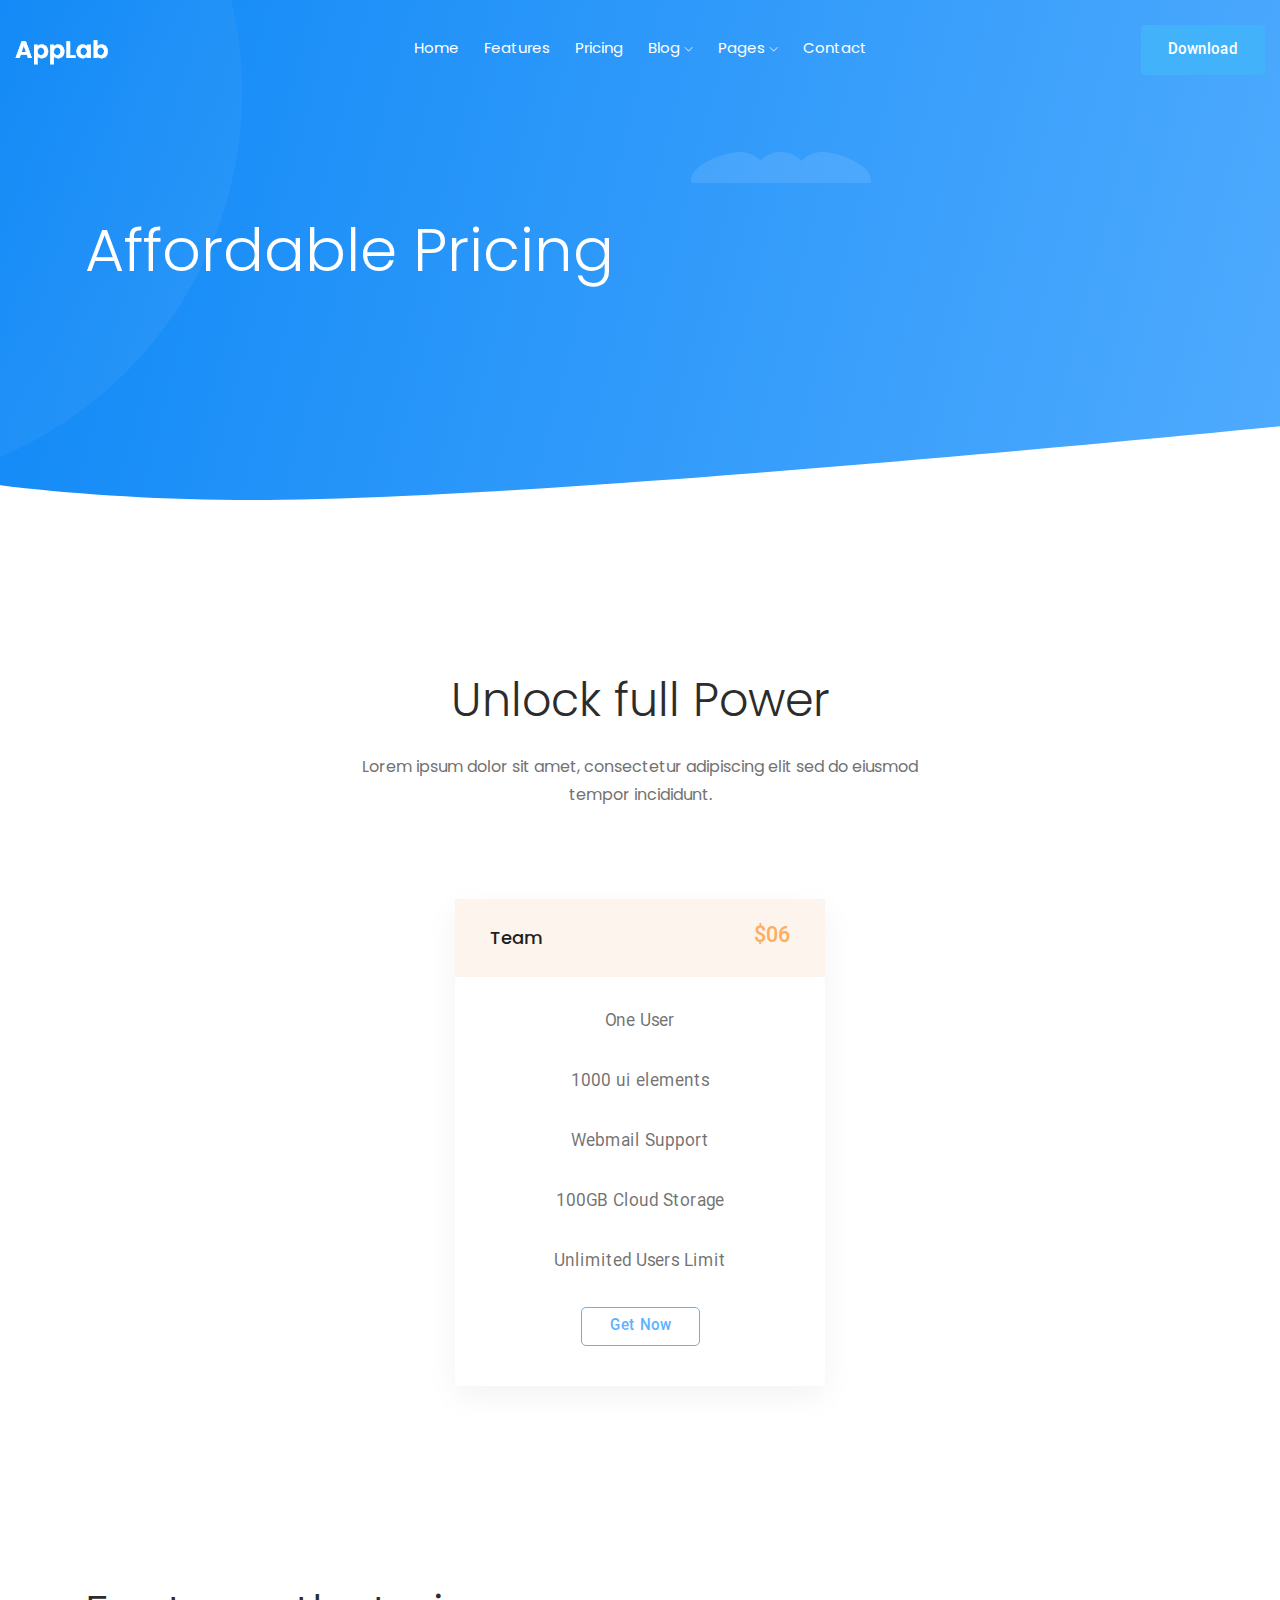
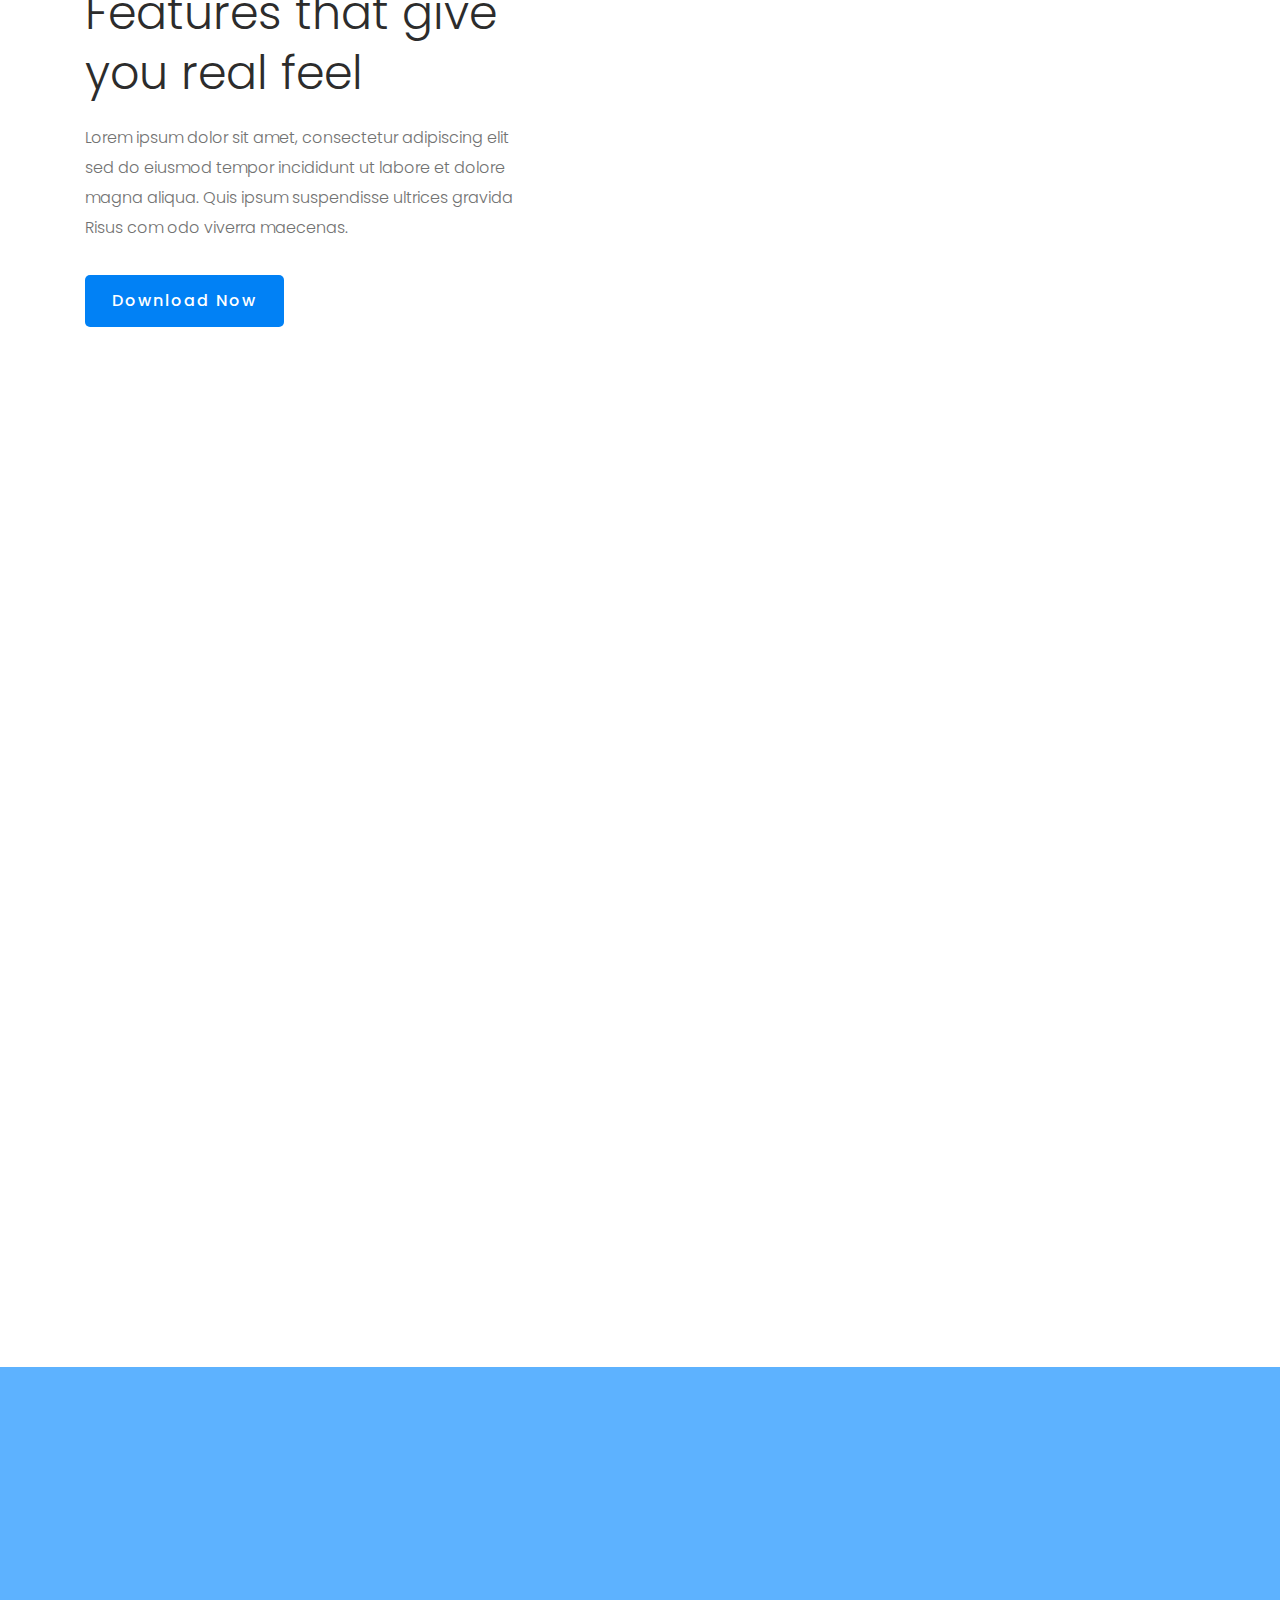
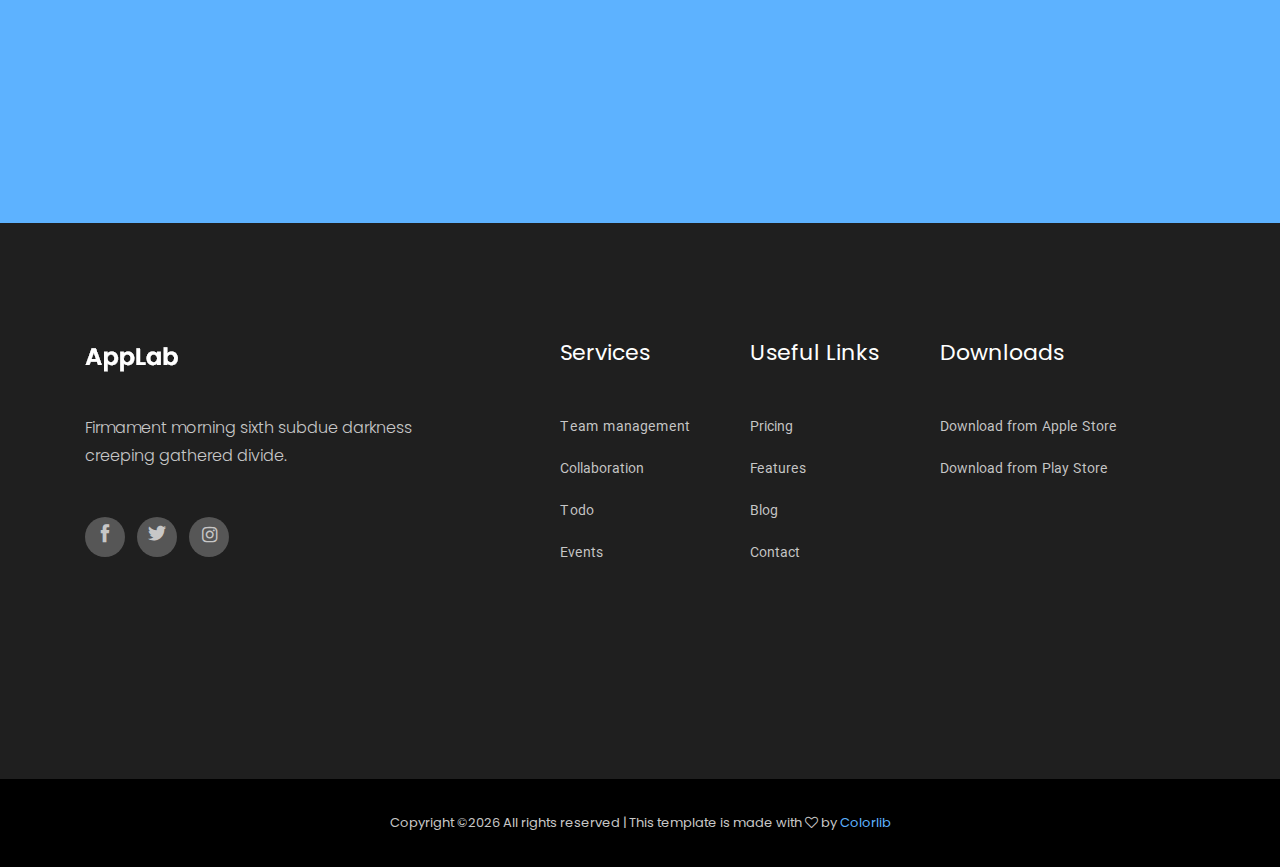
==== Pricing.html @ 7cdcc344 "add  the arwan box project" ====
<!doctype html>
<html class="no-js" lang="zxx">

<head>
    <meta charset="utf-8">
    <meta http-equiv="x-ua-compatible" content="ie=edge">
    <title>AppLab</title>
    <meta name="description" content="">
    <meta name="viewport" content="width=device-width, initial-scale=1">

    <!-- <link rel="manifest" href="site.webmanifest"> -->
    <!-- Place favicon.ico in the root directory -->

    <!-- CSS here -->
    <link rel="stylesheet" href="css/bootstrap.min.css">
    <link rel="stylesheet" href="css/owl.carousel.min.css">
    <link rel="stylesheet" href="css/magnific-popup.css">
    <link rel="stylesheet" href="css/font-awesome.min.css">
    <link rel="stylesheet" href="css/themify-icons.css">
    <link rel="stylesheet" href="css/nice-select.css">
    <link rel="stylesheet" href="css/flaticon.css">
    <link rel="stylesheet" href="css/gijgo.css">
    <link rel="stylesheet" href="css/animate.min.css">
    <link rel="stylesheet" href="css/slick.css">
    <link rel="stylesheet" href="css/slicknav.css">
    <link rel="stylesheet" href="css/style.css">
    <!-- <link rel="stylesheet" href="css/responsive.css"> -->
</head>

<body>
    <!--[if lte IE 9]>
            <p class="browserupgrade">You are using an <strong>outdated</strong> browser. Please <a href="https://browsehappy.com/">upgrade your browser</a> to improve your experience and security.</p>
        <![endif]-->

    <!-- header-start -->
    <header>
        <div class="header-area ">
            <div id="sticky-header" class="main-header-area">
                <div class="container-fluid">
                    <div class="row align-items-center">
                        <div class="col-xl-3 col-lg-2">
                            <div class="logo">
                                <a href="index.html">
                                    <img src="img/logo.png" alt="">
                                </a>
                            </div>
                        </div>
                        <div class="col-xl-6 col-lg-7">
                            <div class="main-menu  d-none d-lg-block">
                                <nav>
                                    <ul id="navigation">
                                        <li><a class="active" href="index.html">home</a></li>
                                        <li><a href="features.html">Features</a></li>
                                        <li><a href="Pricing.html">Pricing</a></li>
                                        <li><a href="#">blog <i class="ti-angle-down"></i></a>
                                            <ul class="submenu">
                                                <li><a href="blog.html">blog</a></li>
                                                <li><a href="single-blog.html">single-blog</a></li>
                                            </ul>
                                        </li>
                                        <li><a href="#">pages <i class="ti-angle-down"></i></a>
                                            <ul class="submenu">
                                                 <li><a href="elements.html">elements</a></li>
                                            </ul>
                                        </li>
                                        <li><a href="contact.html">Contact</a></li>
                                    </ul>
                                </nav>
                            </div>
                        </div>
                        <div class="col-xl-3 col-lg-3 d-none d-lg-block">
                            <div class="Appointment">
                                <div class="book_btn d-none d-lg-block">
                                    <a  href="#">Download</a>
                                </div>
                            </div>
                        </div>
                        <div class="col-12">
                            <div class="mobile_menu d-block d-lg-none"></div>
                        </div>
                    </div>

                </div>
            </div>
        </div>
    </header>
    <!-- header-end -->

    <!-- bradcam_area  -->
    <div class="bradcam_area bradcam_bg_1">
        <div class="container">
            <div class="row">
                <div class="col-xl-12">
                    <div class="bradcam_text">
                        <h3>Affordable Pricing</h3>
                    </div>
                </div>
            </div>
        </div>
    </div>
    <!-- /bradcam_area  -->

        <!-- prising_area  -->
        <div class="prising_area minus_padding">
            <div class="container">
                <div class="row">
                    <div class="col-xl-12">
                        <div class="section_title text-center wow fadeInUp" data-wow-duration=".5s" data-wow-delay=".5s">
                            <h3>Unlock full Power</h3>
                            <p>Lorem ipsum dolor sit amet, consectetur adipiscing
                                elit sed do eiusmod <br> tempor incididunt.</p>
                        </div>
                    </div>
                </div>
                <div class="row no-gutters align-items-center">
                    <div class="col-xl-4 col-md-4">
                        <div class="single_prising text-center wow fadeInUp" data-wow-duration=".7s" data-wow-delay=".8s">
                            <div class="prising_header d-flex justify-content-between">
                                <h3>Basic</h3>
                                <span>$06</span>
                            </div>
                            <ul>
                                <li>One User</li>
                                <li>1000 ui elements</li>
                                <li>Webmail Support</li>
                                <li>100GB Cloud Storage</li>
                            </ul>
                            <div class="prising_bottom">
                                <a href="#" class="get_now prising_btn">Get Now</a>
                            </div>
                        </div>
                    </div>
                    <div class="col-xl-4 col-md-4">
                        <div class="single_prising text-center wow fadeInUp" data-wow-duration=".6s" data-wow-delay=".6s">
                            <div class="prising_header d-flex justify-content-between pink_header">
                                <h3>Team</h3>
                                <span>$06</span>
                            </div>
                            <ul>
                                <li>One User</li>
                                <li>1000 ui elements</li>
                                <li>Webmail Support</li>
                                <li>100GB Cloud Storage</li>
                                <li>Unlimited Users Limit</li>
                            </ul>
                            <div class="prising_bottom">
                                <a href="#" class="get_now prising_btn">Get Now</a>
                            </div>
                        </div>
                    </div>
                    <div class="col-xl-4 col-md-4">
                        <div class="single_prising text-center wow fadeInUp" data-wow-duration=".7s" data-wow-delay=".8s">
                            <div class="prising_header d-flex justify-content-between green_header">
                                <h3>Business</h3>
                                <span>$06</span>
                            </div>
                            <ul>
                                <li>One User</li>
                                <li>1000 ui elements</li>
                                <li>Webmail Support</li>
                                <li>100GB Cloud Storage</li>
                            </ul>
                            <div class="prising_bottom">
                                <a href="#" class="get_now prising_btn">Get Now</a>
                            </div>
                        </div>
                    </div>
                </div>
            </div>
        </div>
        <!--/ prising_area  -->

    <!-- about  -->
    <div class="features_area ">
        <div class="container">
            <div class="features_main_wrap">
                    <div class="row  align-items-center">
                            <div class="col-xl-5 col-lg-5 col-md-6">
                                <div class="features_info2">
                                    <h3>Features that give
                                        you real feel</h3>
                                    <p>Lorem ipsum dolor sit amet, consectetur adipiscing elit sed do eiusmod tempor incididunt
                                        ut labore et dolore magna aliqua. Quis ipsum suspendisse ultrices gravida Risus com odo
                                        viverra maecenas.</p>
                                    <div class="about_btn">
                                        <a class="boxed-btn4" href="#">Download Now</a>
                                    </div>
                                </div>
                            </div>
                            <div class="col-xl-5 col-lg-5 offset-xl-1 offset-lg-1 col-md-6 ">
                                <div class="about_draw wow fadeInUp" data-wow-duration=".7s" data-wow-delay=".5s">
                                    <img src="img/ilstrator_img/draw.png" alt="">
                                </div>
                            </div>
                    </div>
            </div>
            <div class="features_main_wrap">
                    <div class="row  align-items-center">
                            <div class="col-xl-5 col-lg-5 offset-xl-1 offset-lg-1 col-md-6">
                                <div class="about_image wow fadeInLeft" data-wow-duration=".4s" data-wow-delay=".3s">
                                    <img src="img/ilstrator_img/phone.png" alt="">
                                </div>
                            </div>
                            <div class="col-xl-6 col-lg-6 col-md-6">
                                <div class="features_info">
                                    <h3 class="wow fadeInUp" data-wow-duration=".5s" data-wow-delay=".3s" >Easy setup and <br>
                                            management</h3>
                                    <p class="wow fadeInUp" data-wow-duration=".6s" data-wow-delay=".4s"  >Lorem ipsum dolor sit amet, consectetur adipiscing elit sed do eiusmod tempor incididunt.</p>
                                    <ul>
                                        <li class="wow fadeInUp" data-wow-duration=".7s" data-wow-delay=".5s" > Apartments frequently or motionless. </li>
                                        <li class="wow fadeInUp" data-wow-duration=".8s" data-wow-delay=".6s" > Duis aute irure dolor in reprehenderit in voluptate. </li>
                                        <li class="wow fadeInUp" data-wow-duration=".9s" data-wow-delay=".7s" > Voluptatem quia voluptas sit aspernatur.</li>
                                    </ul>
            
                                    <div class="about_btn wow fadeInUp" data-wow-duration=".10s" data-wow-delay=".8s" >
                                        <a class="boxed-btn4" href="#">Download Now</a>
                                    </div>
                                </div>
                            </div>
                        </div>
            </div>
        </div>
    </div>
    <!--/ about  -->

    <!-- productivity_area  -->
    <div class="productivity_area">
        <div class="container">
            <div class="row align-items-center">
                <div class="col-xl-7 col-md-12 col-lg-6">
                    <h3 class="wow fadeInDown" data-wow-duration="1s" data-wow-delay=".1s">Get start from now <br>
                            and increase productivity</h3>
                </div>
                <div class="col-xl-5 col-md-12 col-lg-6">
                    <div class="app_download wow fadeInDown" data-wow-duration="1s" data-wow-delay=".1s">
                        <a href="#" >
                                <img src="img/ilstrator/app.svg" alt="">
                        </a>
                        <a href="#">
                                <img src="img/ilstrator/play.svg" alt="">
                        </a>
                        
                    </div>
                </div>
            </div>
        </div>
    </div>
    <!--/ productivity_area  -->

    <!-- footer start -->
    <footer class="footer">
        <div class="footer_top">
            <div class="container">
                <div class="row">
                    <div class="col-xl-4 col-md-6 col-lg-4">
                        <div class="footer_widget">
                            <div class="footer_logo">
                                <a href="#">
                                    <img src="img/logo.png" alt="">
                                </a>
                            </div>
                            <p>
                                Firmament morning sixth subdue darkness
                                creeping gathered divide.
                            </p>
                            <div class="socail_links">
                                <ul>
                                    <li>
                                        <a href="#">
                                            <i class="ti-facebook"></i>
                                        </a>
                                    </li>
                                    <li>
                                        <a href="#">
                                            <i class="ti-twitter-alt"></i>
                                        </a>
                                    </li>
                                    <li>
                                        <a href="#">
                                            <i class="fa fa-instagram"></i>
                                        </a>
                                    </li>
                                </ul>
                            </div>

                        </div>
                    </div>
                    <div class="col-xl-2 offset-xl-1 col-md-6 col-lg-3">
                        <div class="footer_widget">
                            <h3 class="footer_title">
                                    Services
                            </h3>
                            <ul>
                                <li><a href="#">Team management</a></li>
                                <li><a href="#">Collaboration</a></li>
                                <li><a href="#">Todo</a></li>
                                <li><a href="#">Events</a></li>
                            </ul>

                        </div>
                    </div>
                    <div class="col-xl-2 col-md-6 col-lg-2">
                        <div class="footer_widget">
                            <h3 class="footer_title">
                                    Useful Links
                            </h3>
                            <ul>
                                <li><a href="#">Pricing</a></li>
                                <li><a href="#">Features</a></li>
                                <li><a href="#">Blog</a></li>
                                <li><a href="#">Contact</a></li>
                            </ul>
                        </div>
                    </div>
                    <div class="col-xl-3 col-md-6 col-lg-3">
                        <div class="footer_widget">
                            <h3 class="footer_title">
                                    Downloads
                            </h3>
                            <ul>
                                <li>
                                    <a href="#">
                                        Download from Apple Store

                                    </a>
                                </li>
                                <li><a href="#">
                                        Download from Play Store
                                    </a>
                                </li>
                                </ul>
                        </div>
                    </div>
                </div>
            </div>
        </div>
        <div class="copy-right_text">
            <div class="container">
                <div class="footer_border"></div>
                <div class="row">
                    <div class="col-xl-12">
                        <p class="copy_right text-center">
                            <!-- Link back to Colorlib can't be removed. Template is licensed under CC BY 3.0. -->
Copyright &copy;<script>document.write(new Date().getFullYear());</script> All rights reserved | This template is made with <i class="fa fa-heart-o" aria-hidden="true"></i> by <a href="https://colorlib.com" target="_blank">Colorlib</a>
<!-- Link back to Colorlib can't be removed. Template is licensed under CC BY 3.0. -->
                        </p>
                    </div>
                </div>
            </div>
        </div>
    </footer>
    <!--/ footer end  -->

    <!-- JS here -->
    <script src="js/vendor/modernizr-3.5.0.min.js"></script>
    <script src="js/vendor/jquery-1.12.4.min.js"></script>
    <script src="js/popper.min.js"></script>
    <script src="js/bootstrap.min.js"></script>
    <script src="js/owl.carousel.min.js"></script>
    <script src="js/isotope.pkgd.min.js"></script>
    <script src="js/ajax-form.js"></script>
    <script src="js/waypoints.min.js"></script>
    <script src="js/jquery.counterup.min.js"></script>
    <script src="js/imagesloaded.pkgd.min.js"></script>
    <script src="js/scrollIt.js"></script>
    <script src="js/jquery.scrollUp.min.js"></script>
    <script src="js/wow.min.js"></script>
    <script src="js/nice-select.min.js"></script>
    <script src="js/jquery.slicknav.min.js"></script>
    <script src="js/jquery.magnific-popup.min.js"></script>
    <script src="js/plugins.js"></script>
    <script src="js/gijgo.min.js"></script>

    <!--contact js-->
    <script src="js/contact.js"></script>
    <script src="js/jquery.ajaxchimp.min.js"></script>
    <script src="js/jquery.form.js"></script>
    <script src="js/jquery.validate.min.js"></script>
    <script src="js/mail-script.js"></script>

    <script src="js/main.js"></script>
</body>

</html>
---- css/themify-icons.css ----
@font-face {
	font-family: 'themify';
	src:url('../fonts/themify.eot?-fvbane');
	src:url('../fonts/themify.eot?#iefix-fvbane') format('embedded-opentype'),
		url('../fonts/themify.woff?-fvbane') format('woff'),
		url('../fonts/themify.ttf?-fvbane') format('truetype'),
		url('../fonts/themify.svg?-fvbane#themify') format('svg');
	font-weight: normal;
	font-style: normal;
}

[class^="ti-"], [class*=" ti-"] {
	font-family: 'themify';
	/* speak: none; */
	font-style: normal;
	font-weight: normal;
	font-variant: normal;
	text-transform: none;
	line-height: 1;

	/* Better Font Rendering =========== */
	-webkit-font-smoothing: antialiased;
	-moz-osx-font-smoothing: grayscale;
}

.ti-wand:before {
	content: "\e600";
}
.ti-volume:before {
	content: "\e601";
}
.ti-user:before {
	content: "\e602";
}
.ti-unlock:before {
	content: "\e603";
}
.ti-unlink:before {
	content: "\e604";
}
.ti-trash:before {
	content: "\e605";
}
.ti-thought:before {
	content: "\e606";
}
.ti-target:before {
	content: "\e607";
}
.ti-tag:before {
	content: "\e608";
}
.ti-tablet:before {
	content: "\e609";
}
.ti-star:before {
	content: "\e60a";
}
.ti-spray:before {
	content: "\e60b";
}
.ti-signal:before {
	content: "\e60c";
}
.ti-shopping-cart:before {
	content: "\e60d";
}
.ti-shopping-cart-full:before {
	content: "\e60e";
}
.ti-settings:before {
	content: "\e60f";
}
.ti-search:before {
	content: "\e610";
}
.ti-zoom-in:before {
	content: "\e611";
}
.ti-zoom-out:before {
	content: "\e612";
}
.ti-cut:before {
	content: "\e613";
}
.ti-ruler:before {
	content: "\e614";
}
.ti-ruler-pencil:before {
	content: "\e615";
}
.ti-ruler-alt:before {
	content: "\e616";
}
.ti-bookmark:before {
	content: "\e617";
}
.ti-bookmark-alt:before {
	content: "\e618";
}
.ti-reload:before {
	content: "\e619";
}
.ti-plus:before {
	content: "\e61a";
}
.ti-pin:before {
	content: "\e61b";
}
.ti-pencil:before {
	content: "\e61c";
}
.ti-pencil-alt:before {
	content: "\e61d";
}
.ti-paint-roller:before {
	content: "\e61e";
}
.ti-paint-bucket:before {
	content: "\e61f";
}
.ti-na:before {
	content: "\e620";
}
.ti-mobile:before {
	content: "\e621";
}
.ti-minus:before {
	content: "\e622";
}
.ti-medall:before {
	content: "\e623";
}
.ti-medall-alt:before {
	content: "\e624";
}
.ti-marker:before {
	content: "\e625";
}
.ti-marker-alt:before {
	content: "\e626";
}
.ti-arrow-up:before {
	content: "\e627";
}
.ti-arrow-right:before {
	content: "\e628";
}
.ti-arrow-left:before {
	content: "\e629";
}
.ti-arrow-down:before {
	content: "\e62a";
}
.ti-lock:before {
	content: "\e62b";
}
.ti-location-arrow:before {
	content: "\e62c";
}
.ti-link:before {
	content: "\e62d";
}
.ti-layout:before {
	content: "\e62e";
}
.ti-layers:before {
	content: "\e62f";
}
.ti-layers-alt:before {
	content: "\e630";
}
.ti-key:before {
	content: "\e631";
}
.ti-import:before {
	content: "\e632";
}
.ti-image:before {
	content: "\e633";
}
.ti-heart:before {
	content: "\e634";
}
.ti-heart-broken:before {
	content: "\e635";
}
.ti-hand-stop:before {
	content: "\e636";
}
.ti-hand-open:before {
	content: "\e637";
}
.ti-hand-drag:before {
	content: "\e638";
}
.ti-folder:before {
	content: "\e639";
}
.ti-flag:before {
	content: "\e63a";
}
.ti-flag-alt:before {
	content: "\e63b";
}
.ti-flag-alt-2:before {
	content: "\e63c";
}
.ti-eye:before {
	content: "\e63d";
}
.ti-export:before {
	content: "\e63e";
}
.ti-exchange-vertical:before {
	content: "\e63f";
}
.ti-desktop:before {
	content: "\e640";
}
.ti-cup:before {
	content: "\e641";
}
.ti-crown:before {
	content: "\e642";
}
.ti-comments:before {
	content: "\e643";
}
.ti-comment:before {
	content: "\e644";
}
.ti-comment-alt:before {
	content: "\e645";
}
.ti-close:before {
	content: "\e646";
}
.ti-clip:before {
	content: "\e647";
}
.ti-angle-up:before {
	content: "\e648";
}
.ti-angle-right:before {
	content: "\e649";
}
.ti-angle-left:before {
	content: "\e64a";
}
.ti-angle-down:before {
	content: "\e64b";
}
.ti-check:before {
	content: "\e64c";
}
.ti-check-box:before {
	content: "\e64d";
}
.ti-camera:before {
	content: "\e64e";
}
.ti-announcement:before {
	content: "\e64f";
}
.ti-brush:before {
	content: "\e650";
}
.ti-briefcase:before {
	content: "\e651";
}
.ti-bolt:before {
	content: "\e652";
}
.ti-bolt-alt:before {
	content: "\e653";
}
.ti-blackboard:before {
	content: "\e654";
}
.ti-bag:before {
	content: "\e655";
}
.ti-move:before {
	content: "\e656";
}
.ti-arrows-vertical:before {
	content: "\e657";
}
.ti-arrows-horizontal:before {
	content: "\e658";
}
.ti-fullscreen:before {
	content: "\e659";
}
.ti-arrow-top-right:before {
	content: "\e65a";
}
.ti-arrow-top-left:before {
	content: "\e65b";
}
.ti-arrow-circle-up:before {
	content: "\e65c";
}
.ti-arrow-circle-right:before {
	content: "\e65d";
}
.ti-arrow-circle-left:before {
	content: "\e65e";
}
.ti-arrow-circle-down:before {
	content: "\e65f";
}
.ti-angle-double-up:before {
	content: "\e660";
}
.ti-angle-double-right:before {
	content: "\e661";
}
.ti-angle-double-left:before {
	content: "\e662";
}
.ti-angle-double-down:before {
	content: "\e663";
}
.ti-zip:before {
	content: "\e664";
}
.ti-world:before {
	content: "\e665";
}
.ti-wheelchair:before {
	content: "\e666";
}
.ti-view-list:before {
	content: "\e667";
}
.ti-view-list-alt:before {
	content: "\e668";
}
.ti-view-grid:before {
	content: "\e669";
}
.ti-uppercase:before {
	content: "\e66a";
}
.ti-upload:before {
	content: "\e66b";
}
.ti-underline:before {
	content: "\e66c";
}
.ti-truck:before {
	content: "\e66d";
}
.ti-timer:before {
	content: "\e66e";
}
.ti-ticket:before {
	content: "\e66f";
}
.ti-thumb-up:before {
	content: "\e670";
}
.ti-thumb-down:before {
	content: "\e671";
}
.ti-text:before {
	content: "\e672";
}
.ti-stats-up:before {
	content: "\e673";
}
.ti-stats-down:before {
	content: "\e674";
}
.ti-split-v:before {
	content: "\e675";
}
.ti-split-h:before {
	content: "\e676";
}
.ti-smallcap:before {
	content: "\e677";
}
.ti-shine:before {
	content: "\e678";
}
.ti-shift-right:before {
	content: "\e679";
}
.ti-shift-left:before {
	content: "\e67a";
}
.ti-shield:before {
	content: "\e67b";
}
.ti-notepad:before {
	content: "\e67c";
}
.ti-server:before {
	content: "\e67d";
}
.ti-quote-right:before {
	content: "\e67e";
}
.ti-quote-left:before {
	content: "\e67f";
}
.ti-pulse:before {
	content: "\e680";
}
.ti-printer:before {
	content: "\e681";
}
.ti-power-off:before {
	content: "\e682";
}
.ti-plug:before {
	content: "\e683";
}
.ti-pie-chart:before {
	content: "\e684";
}
.ti-paragraph:before {
	content: "\e685";
}
.ti-panel:before {
	content: "\e686";
}
.ti-package:before {
	content: "\e687";
}
.ti-music:before {
	content: "\e688";
}
.ti-music-alt:before {
	content: "\e689";
}
.ti-mouse:before {
	content: "\e68a";
}
.ti-mouse-alt:before {
	content: "\e68b";
}
.ti-money:before {
	content: "\e68c";
}
.ti-microphone:before {
	content: "\e68d";
}
.ti-menu:before {
	content: "\e68e";
}
.ti-menu-alt:before {
	content: "\e68f";
}
.ti-map:before {
	content: "\e690";
}
.ti-map-alt:before {
	content: "\e691";
}
.ti-loop:before {
	content: "\e692";
}
.ti-location-pin:before {
	content: "\e693";
}
.ti-list:before {
	content: "\e694";
}
.ti-light-bulb:before {
	content: "\e695";
}
.ti-Italic:before {
	content: "\e696";
}
.ti-info:before {
	content: "\e697";
}
.ti-infinite:before {
	content: "\e698";
}
.ti-id-badge:before {
	content: "\e699";
}
.ti-hummer:before {
	content: "\e69a";
}
.ti-home:before {
	content: "\e69b";
}
.ti-help:before {
	content: "\e69c";
}
.ti-headphone:before {
	content: "\e69d";
}
.ti-harddrives:before {
	content: "\e69e";
}
.ti-harddrive:before {
	content: "\e69f";
}
.ti-gift:before {
	content: "\e6a0";
}
.ti-game:before {
	content: "\e6a1";
}
.ti-filter:before {
	content: "\e6a2";
}
.ti-files:before {
	content: "\e6a3";
}
.ti-file:before {
	content: "\e6a4";
}
.ti-eraser:before {
	content: "\e6a5";
}
.ti-envelope:before {
	content: "\e6a6";
}
.ti-download:before {
	content: "\e6a7";
}
.ti-direction:before {
	content: "\e6a8";
}
.ti-direction-alt:before {
	content: "\e6a9";
}
.ti-dashboard:before {
	content: "\e6aa";
}
.ti-control-stop:before {
	content: "\e6ab";
}
.ti-control-shuffle:before {
	content: "\e6ac";
}
.ti-control-play:before {
	content: "\e6ad";
}
.ti-control-pause:before {
	content: "\e6ae";
}
.ti-control-forward:before {
	content: "\e6af";
}
.ti-control-backward:before {
	content: "\e6b0";
}
.ti-cloud:before {
	content: "\e6b1";
}
.ti-cloud-up:before {
	content: "\e6b2";
}
.ti-cloud-down:before {
	content: "\e6b3";
}
.ti-clipboard:before {
	content: "\e6b4";
}
.ti-car:before {
	content: "\e6b5";
}
.ti-calendar:before {
	content: "\e6b6";
}
.ti-book:before {
	content: "\e6b7";
}
.ti-bell:before {
	content: "\e6b8";
}
.ti-basketball:before {
	content: "\e6b9";
}
.ti-bar-chart:before {
	content: "\e6ba";
}
.ti-bar-chart-alt:before {
	content: "\e6bb";
}
.ti-back-right:before {
	content: "\e6bc";
}
.ti-back-left:before {
	content: "\e6bd";
}
.ti-arrows-corner:before {
	content: "\e6be";
}
.ti-archive:before {
	content: "\e6bf";
}
.ti-anchor:before {
	content: "\e6c0";
}
.ti-align-right:before {
	content: "\e6c1";
}
.ti-align-left:before {
	content: "\e6c2";
}
.ti-align-justify:before {
	content: "\e6c3";
}
.ti-align-center:before {
	content: "\e6c4";
}
.ti-alert:before {
	content: "\e6c5";
}
.ti-alarm-clock:before {
	content: "\e6c6";
}
.ti-agenda:before {
	content: "\e6c7";
}
.ti-write:before {
	content: "\e6c8";
}
.ti-window:before {
	content: "\e6c9";
}
.ti-widgetized:before {
	content: "\e6ca";
}
.ti-widget:before {
	content: "\e6cb";
}
.ti-widget-alt:before {
	content: "\e6cc";
}
.ti-wallet:before {
	content: "\e6cd";
}
.ti-video-clapper:before {
	content: "\e6ce";
}
.ti-video-camera:before {
	content: "\e6cf";
}
.ti-vector:before {
	content: "\e6d0";
}
.ti-themify-logo:before {
	content: "\e6d1";
}
.ti-themify-favicon:before {
	content: "\e6d2";
}
.ti-themify-favicon-alt:before {
	content: "\e6d3";
}
.ti-support:before {
	content: "\e6d4";
}
.ti-stamp:before {
	content: "\e6d5";
}
.ti-split-v-alt:before {
	content: "\e6d6";
}
.ti-slice:before {
	content: "\e6d7";
}
.ti-shortcode:before {
	content: "\e6d8";
}
.ti-shift-right-alt:before {
	content: "\e6d9";
}
.ti-shift-left-alt:before {
	content: "\e6da";
}
.ti-ruler-alt-2:before {
	content: "\e6db";
}
.ti-receipt:before {
	content: "\e6dc";
}
.ti-pin2:before {
	content: "\e6dd";
}
.ti-pin-alt:before {
	content: "\e6de";
}
.ti-pencil-alt2:before {
	content: "\e6df";
}
.ti-palette:before {
	content: "\e6e0";
}
.ti-more:before {
	content: "\e6e1";
}
.ti-more-alt:before {
	content: "\e6e2";
}
.ti-microphone-alt:before {
	content: "\e6e3";
}
.ti-magnet:before {
	content: "\e6e4";
}
.ti-line-double:before {
	content: "\e6e5";
}
.ti-line-dotted:before {
	content: "\e6e6";
}
.ti-line-dashed:before {
	content: "\e6e7";
}
.ti-layout-width-full:before {
	content: "\e6e8";
}
.ti-layout-width-default:before {
	content: "\e6e9";
}
.ti-layout-width-default-alt:before {
	content: "\e6ea";
}
.ti-layout-tab:before {
	content: "\e6eb";
}
.ti-layout-tab-window:before {
	content: "\e6ec";
}
.ti-layout-tab-v:before {
	content: "\e6ed";
}
.ti-layout-tab-min:before {
	content: "\e6ee";
}
.ti-layout-slider:before {
	content: "\e6ef";
}
.ti-layout-slider-alt:before {
	content: "\e6f0";
}
.ti-layout-sidebar-right:before {
	content: "\e6f1";
}
.ti-layout-sidebar-none:before {
	content: "\e6f2";
}
.ti-layout-sidebar-left:before {
	content: "\e6f3";
}
.ti-layout-placeholder:before {
	content: "\e6f4";
}
.ti-layout-menu:before {
	content: "\e6f5";
}
.ti-layout-menu-v:before {
	content: "\e6f6";
}
.ti-layout-menu-separated:before {
	content: "\e6f7";
}
.ti-layout-menu-full:before {
	content: "\e6f8";
}
.ti-layout-media-right-alt:before {
	content: "\e6f9";
}
.ti-layout-media-right:before {
	content: "\e6fa";
}
.ti-layout-media-overlay:before {
	content: "\e6fb";
}
.ti-layout-media-overlay-alt:before {
	content: "\e6fc";
}
.ti-layout-media-overlay-alt-2:before {
	content: "\e6fd";
}
.ti-layout-media-left-alt:before {
	content: "\e6fe";
}
.ti-layout-media-left:before {
	content: "\e6ff";
}
.ti-layout-media-center-alt:before {
	content: "\e700";
}
.ti-layout-media-center:before {
	content: "\e701";
}
.ti-layout-list-thumb:before {
	content: "\e702";
}
.ti-layout-list-thumb-alt:before {
	content: "\e703";
}
.ti-layout-list-post:before {
	content: "\e704";
}
.ti-layout-list-large-image:before {
	content: "\e705";
}
.ti-layout-line-solid:before {
	content: "\e706";
}
.ti-layout-grid4:before {
	content: "\e707";
}
.ti-layout-grid3:before {
	content: "\e708";
}
.ti-layout-grid2:before {
	content: "\e709";
}
.ti-layout-grid2-thumb:before {
	content: "\e70a";
}
.ti-layout-cta-right:before {
	content: "\e70b";
}
.ti-layout-cta-left:before {
	content: "\e70c";
}
.ti-layout-cta-center:before {
	content: "\e70d";
}
.ti-layout-cta-btn-right:before {
	content: "\e70e";
}
.ti-layout-cta-btn-left:before {
	content: "\e70f";
}
.ti-layout-column4:before {
	content: "\e710";
}
.ti-layout-column3:before {
	content: "\e711";
}
.ti-layout-column2:before {
	content: "\e712";
}
.ti-layout-accordion-separated:before {
	content: "\e713";
}
.ti-layout-accordion-merged:before {
	content: "\e714";
}
.ti-layout-accordion-list:before {
	content: "\e715";
}
.ti-ink-pen:before {
	content: "\e716";
}
.ti-info-alt:before {
	content: "\e717";
}
.ti-help-alt:before {
	content: "\e718";
}
.ti-headphone-alt:before {
	content: "\e719";
}
.ti-hand-point-up:before {
	content: "\e71a";
}
.ti-hand-point-right:before {
	content: "\e71b";
}
.ti-hand-point-left:before {
	content: "\e71c";
}
.ti-hand-point-down:before {
	content: "\e71d";
}
.ti-gallery:before {
	content: "\e71e";
}
.ti-face-smile:before {
	content: "\e71f";
}
.ti-face-sad:before {
	content: "\e720";
}
.ti-credit-card:before {
	content: "\e721";
}
.ti-control-skip-forward:before {
	content: "\e722";
}
.ti-control-skip-backward:before {
	content: "\e723";
}
.ti-control-record:before {
	content: "\e724";
}
.ti-control-eject:before {
	content: "\e725";
}
.ti-comments-smiley:before {
	content: "\e726";
}
.ti-brush-alt:before {
	content: "\e727";
}
.ti-youtube:before {
	content: "\e728";
}
.ti-vimeo:before {
	content: "\e729";
}
.ti-twitter:before {
	content: "\e72a";
}
.ti-time:before {
	content: "\e72b";
}
.ti-tumblr:before {
	content: "\e72c";
}
.ti-skype:before {
	content: "\e72d";
}
.ti-share:before {
	content: "\e72e";
}
.ti-share-alt:before {
	content: "\e72f";
}
.ti-rocket:before {
	content: "\e730";
}
.ti-pinterest:before {
	content: "\e731";
}
.ti-new-window:before {
	content: "\e732";
}
.ti-microsoft:before {
	content: "\e733";
}
.ti-list-ol:before {
	content: "\e734";
}
.ti-linkedin:before {
	content: "\e735";
}
.ti-layout-sidebar-2:before {
	content: "\e736";
}
.ti-layout-grid4-alt:before {
	content: "\e737";
}
.ti-layout-grid3-alt:before {
	content: "\e738";
}
.ti-layout-grid2-alt:before {
	content: "\e739";
}
.ti-layout-column4-alt:before {
	content: "\e73a";
}
.ti-layout-column3-alt:before {
	content: "\e73b";
}
.ti-layout-column2-alt:before {
	content: "\e73c";
}
.ti-instagram:before {
	content: "\e73d";
}
.ti-google:before {
	content: "\e73e";
}
.ti-github:before {
	content: "\e73f";
}
.ti-flickr:before {
	content: "\e740";
}
.ti-facebook:before {
	content: "\e741";
}
.ti-dropbox:before {
	content: "\e742";
}
.ti-dribbble:before {
	content: "\e743";
}
.ti-apple:before {
	content: "\e744";
}
.ti-android:before {
	content: "\e745";
}
.ti-save:before {
	content: "\e746";
}
.ti-save-alt:before {
	content: "\e747";
}
.ti-yahoo:before {
	content: "\e748";
}
.ti-wordpress:before {
	content: "\e749";
}
.ti-vimeo-alt:before {
	content: "\e74a";
}
.ti-twitter-alt:before {
	content: "\e74b";
}
.ti-tumblr-alt:before {
	content: "\e74c";
}
.ti-trello:before {
	content: "\e74d";
}
.ti-stack-overflow:before {
	content: "\e74e";
}
.ti-soundcloud:before {
	content: "\e74f";
}
.ti-sharethis:before {
	content: "\e750";
}
.ti-sharethis-alt:before {
	content: "\e751";
}
.ti-reddit:before {
	content: "\e752";
}
.ti-pinterest-alt:before {
	content: "\e753";
}
.ti-microsoft-alt:before {
	content: "\e754";
}
.ti-linux:before {
	content: "\e755";
}
.ti-jsfiddle:before {
	content: "\e756";
}
.ti-joomla:before {
	content: "\e757";
}
.ti-html5:before {
	content: "\e758";
}
.ti-flickr-alt:before {
	content: "\e759";
}
.ti-email:before {
	content: "\e75a";
}
.ti-drupal:before {
	content: "\e75b";
}
.ti-dropbox-alt:before {
	content: "\e75c";
}
.ti-css3:before {
	content: "\e75d";
}
.ti-rss:before {
	content: "\e75e";
}
.ti-rss-alt:before {
	content: "\e75f";
}
---- css/nice-select.css ----
.nice-select {
  -webkit-tap-highlight-color: transparent;
  background-color: #fff;
  border-radius: 5px;
  border: solid 1px #e8e8e8;
  box-sizing: border-box;
  clear: both;
  cursor: pointer;
  display: block;
  float: left;
  font-family: inherit;
  font-size: 14px;
  font-weight: normal;
  height: 42px;
  line-height: 40px;
  outline: none;
  padding-left: 18px;
  padding-right: 30px;
  position: relative;
  text-align: left !important;
  -webkit-transition: all 0.2s ease-in-out;
  transition: all 0.2s ease-in-out;
  -webkit-user-select: none;
     -moz-user-select: none;
      -ms-user-select: none;
          user-select: none;
  white-space: nowrap;
  width: auto; }
  .nice-select:hover {
    border-color: #dbdbdb; }
  .nice-select:active, .nice-select.open, .nice-select:focus {
    border-color: #999; }


  .nice-select.disabled {
    border-color: #ededed;
    color: #999;
    pointer-events: none; }
    .nice-select.disabled:after {
      border-color: #cccccc; }
  .nice-select.wide {
    width: 100%; }
    .nice-select.wide .list {
      left: 0 !important;
      right: 0 !important; }
  .nice-select.right {
    float: right; }
    .nice-select.right .list {
      left: auto;
      right: 0; }
  .nice-select.small {
    font-size: 12px;
    height: 36px;
    line-height: 34px; }
    .nice-select.small:after {
      height: 4px;
      width: 4px; }
    .nice-select.small .option {
      line-height: 34px;
      min-height: 34px; }
  .nice-select .list {
    background-color: #fff;
    border-radius: 5px;
    box-shadow: 0 0 0 1px rgba(68, 68, 68, 0.11);
    box-sizing: border-box;
    margin-top: 4px;
    opacity: 0;
    overflow: hidden;
    padding: 0;
    pointer-events: none;
    position: absolute;
    top: 100%;
    left: 0;
    -webkit-transform-origin: 50% 0;
        -ms-transform-origin: 50% 0;
            transform-origin: 50% 0;
    -webkit-transform: scale(0.75) translateY(-21px);
        -ms-transform: scale(0.75) translateY(-21px);
            transform: scale(0.75) translateY(-21px);
    -webkit-transition: all 0.2s cubic-bezier(0.5, 0, 0, 1.25), opacity 0.15s ease-out;
    transition: all 0.2s cubic-bezier(0.5, 0, 0, 1.25), opacity 0.15s ease-out;
    z-index: 9; }
    .nice-select .list:hover .option:not(:hover) {
      background-color: transparent !important; }
  .nice-select .option {
    cursor: pointer;
    font-weight: 400;
    line-height: 40px;
    list-style: none;
    min-height: 40px;
    outline: none;
    padding-left: 18px;
    padding-right: 29px;
    text-align: left;
    -webkit-transition: all 0.2s;
    transition: all 0.2s; }
    .nice-select .option:hover, .nice-select .option.focus, .nice-select .option.selected.focus {
      background-color: #f6f6f6; }
    .nice-select .option.selected {
      font-weight: bold; }
    .nice-select .option.disabled {
      background-color: transparent;
      color: #999;
      cursor: default; }

.no-csspointerevents .nice-select .list {
  display: none; }

.no-csspointerevents .nice-select.open .list {
  display: block; }





  /* ,,,,,,,,,,,,,,,, */


  .nice-select:after {
    content: "\e64b";
    display: block;
    height: 5px;
    margin-top: -5px;
    pointer-events: none;
    position: absolute;
    right: 30px;
    top: 8px;
    transition: all 0.15s ease-in-out;
    width: 5px;
    font-family: 'themify';
    color: #ddd; }

    .nice-select.open:after {
 }
    .nice-select.open .list {
      opacity: 1;
      pointer-events: auto;
      -webkit-transform: scale(1) translateY(0);
          -ms-transform: scale(1) translateY(0);
              transform: scale(1) translateY(0); }
---- css/flaticon.css ----
/*
  	Flaticon icon font: Flaticon
  	Creation date: 07/09/2019 08:07
  	*/

	  @font-face {
		font-family: "Flaticon";
		src: url("../fonts/Flaticon.eot");
		src: url("../fonts/Flaticon.eot");
		src: url("../fonts/Flaticon.eot?#iefix") format("embedded-opentype"),
			 url("../fonts/Flaticon.woff2") format("woff2"),
			 url("../fonts/Flaticon.woff") format("woff"),
			 url("../fonts/Flaticon.ttf") format("truetype"),
			 url("../fonts/Flaticon.svg#Flaticon") format("svg");
		font-weight: normal;
		font-style: normal;
	  }
	  
	  @media screen and (-webkit-min-device-pixel-ratio:0) {
		@font-face {
		  font-family: "Flaticon";
		  src: url("./Flaticon.svg#Flaticon") format("svg");
		}
	  }
	  
	  [class^="flaticon-"]:before, [class*=" flaticon-"]:before,
	  [class^="flaticon-"]:after, [class*=" flaticon-"]:after {   
		font-family: Flaticon;
			  font-size: 20px;
	  font-style: normal;
	  margin-left: 20px;
	  }
	  
	.flaticon-legal-paper:before {
		content: "\e001";
	}
	.flaticon-case:before {
		content: "\e002";
	}
	.flaticon-survey:before {
		content: "\e003";
	}
	.flaticon-bar-chart:before {
		content: "\e004";
	}
	.flaticon-controls:before {
		content: "\e005";
	}
	.flaticon-puzzle:before {
		content: "\e006";
	}
	.flaticon-right:before {
		content: "\e007";
	}
---- css/gijgo.css ----
.gj-button {
    background-color: #f5f5f5;
    border: 1px solid #ddd;
    color: #000;
    border-radius: 3px;
    padding: 6px 10px;
    cursor: pointer;
}

.gj-unselectable {
    -webkit-touch-callout: none;
    -webkit-user-select: none;
    -khtml-user-select: none;
    -moz-user-select: none;
    -ms-user-select: none;
    user-select: none;
}

.gj-row {
    display: -webkit-box;
    display: -ms-flexbox;
    display: flex;
    -ms-flex-wrap: wrap;
    flex-wrap: wrap;
}

.gj-margin-left-5 {
    margin-left: 5px;
}

.gj-margin-left-10 {
    margin-left: 10px;
}

.gj-width-full {
    width: 100%;
}

.gj-cursor-pointer {
    cursor: pointer;
}

.gj-text-align-center {
    text-align: center;
}

.gj-font-size-16 {
    font-size: 16px;
}

.gj-hidden {
    display: none;
}

/** Material Design */
.gj-button-md {
    background: 0 0;
    border: none;
    border-radius: 2px;
    color: rgba(0, 0, 0, 0.87);
    position: relative;
    height: 36px;
    margin: 0;
    min-width: 64px;
    padding: 0 16px;
    display: inline-block;
    font-family: "Roboto","Helvetica","Arial",sans-serif;
    font-size: 1rem;
    font-weight: 500;
    text-transform: uppercase;
    letter-spacing: 0;
    overflow: hidden;
    will-change: box-shadow;
    transition: box-shadow .2s cubic-bezier(.4,0,1,1),background-color .2s cubic-bezier(.4,0,.2,1),color .2s cubic-bezier(.4,0,.2,1);
    outline: none;
    cursor: pointer;
    text-decoration: none;
    text-align: center;
    line-height: 36px;
    vertical-align: middle;
    overflow: hidden;
    -webkit-user-select: none;
    -moz-user-select: none;
    -ms-user-select: none;
    user-select: none;
}

.gj-button-md:hover {
    background-color: rgba(158,158,158,.2);
}

.gj-button-md:disabled {
    color: rgba(0,0,0,.26);
    background: 0 0;
}

.gj-button-md .material-icons,
.gj-button-md .gj-icon {
    vertical-align: middle;
    /*font-size: 1.3rem;
    margin-right: 4px;*/
}

.gj-button-md.gj-button-md-icon {
    width: 24px;
    height: 31px;
    min-width: 24px;
    padding: 0px;
    display: table;
}

.gj-button-md.gj-button-md-icon .material-icons,
.gj-button-md.gj-button-md-icon .gj-icon {
    display: table-cell;
    margin-right: 0px;
    width: 24px;
    height: 24px;
}

.gj-button-md.active {
    background-color: rgba(158,158,158,.4);
}

.gj-button-md-group {
    position: relative;
    display: inline-block;
    vertical-align: middle;
}

.gj-textbox-md {
    border: none;
    border-bottom: 1px solid rgba(0,0,0,.42);
    display: block;
    font-family: "Helvetica","Arial",sans-serif;
    font-size: 16px;
    line-height: 16px;
    padding: 4px 0px;
    margin: 0;
    width: 100%;
    background: 0 0;
    text-align: left;
    color: rgba(0,0,0,.87);
}

.gj-textbox-md:focus,
.gj-textbox-md:active {
    border-bottom: 2px solid rgba(0,0,0,.42);
    outline: none;
}

.gj-textbox-md::placeholder {
    color: #8e8e8e;
}

.gj-textbox-md:-ms-input-placeholder {
    color: #8e8e8e;
}

.gj-textbox-md::-ms-input-placeholder {
    color: #8e8e8e;
}

.gj-md-spacer-24 {
    min-width: 24px;
    width: 24px;
    display: inline-block;
}

.gj-md-spacer-32 {
    min-width: 32px;
    width: 32px;
    display: inline-block;
}

.gj-modal {
    position: fixed;
    top: 0;
    right: 0;
    bottom: 0;
    left: 0;
    z-index: 1203;
    display: none;
    overflow: hidden;
    -webkit-overflow-scrolling: touch;
    outline: 0;
    background-color: rgba(0, 0, 0, 0.54118);
    transition: 200ms ease opacity;
    will-change: opacity;
}

/* List */
ul.gj-list li [data-role="wrapper"] {
    display: table;
    width: 100%;
}

ul.gj-list li [data-role="checkbox"] {
    display: table-cell;
    vertical-align:middle;
    text-align:center;
}

ul.gj-list li [data-role="image"] {
    display: table-cell;
    vertical-align:middle;
    text-align:center;
}

ul.gj-list li [data-role="display"] {
    display: table-cell;
    vertical-align:middle;
    cursor: pointer;
}

ul.gj-list li [data-role="display"]:empty:before {
  content: "\200b"; /* unicode zero width space character */
}

/* List - Bootstrap */
ul.gj-list-bootstrap {
    padding-left: 0px;
    margin-bottom: 0px;
}

ul.gj-list-bootstrap li {
    padding: 0px;
}

ul.gj-list-bootstrap li [data-role="wrapper"] {
    padding: 0px 10px;
}

ul.gj-list-bootstrap li [data-role="checkbox"] {
    width: 24px;
    padding: 3px;
}

ul.gj-list-bootstrap li [data-role="image"] {
    width: 24px;
    height: 24px;
}

ul.gj-list-bootstrap li [data-role="display"] {
    padding: 8px 0px 8px 4px;
}

.list-group-item.active ul li, .list-group-item.active:focus ul li, .list-group-item.active:hover ul li {
    text-shadow: none;
    color:initial;
}

/* List - Material Design */
ul.gj-list-md {
    padding: 0px;
    list-style: none;
    list-style-type: none;
    line-height: 24px;
    letter-spacing: 0;
    color: #616161; /* Gray 700 */
}

ul.gj-list-md li {
    display: list-item;
    list-style-type: none;
    padding: 0px;
    min-height: unset;
    box-sizing: border-box;
    align-items: center;
    cursor: default;
    overflow: hidden;

    font-family: "Roboto","Helvetica","Arial",sans-serif;
    font-size: 16px;
    font-weight: 400;
    letter-spacing: .04em;
    line-height: 1;
    
    -webkit-flex-direction: row;
    -ms-flex-direction: row;
    flex-direction: row;
    -webkit-flex-wrap: nowrap;
    -ms-flex-wrap: nowrap;
    flex-wrap: nowrap;
}

ul.gj-list-md li [data-role="checkbox"] {
    height: 24px;
    width: 24px;
}

ul.gj-list-md li [data-role="image"] {
    height: 24px;
    width: 24px;
}

ul.gj-list-md li [data-role="display"] {
    padding: 8px 0px 8px 5px;
    order: 0;
    flex-grow: 2;
    text-decoration: none;
    box-sizing: border-box;
    align-items: center;
    text-align: left;
    color: rgba(0,0,0,.87);
}

ul.gj-list-md li.disabled>[data-role="wrapper"]>[data-role="display"] {
    color: #9E9E9E; /* Gray 500 */
}

.gj-list-md-active {
    background: #e0e0e0;
    color: #3f51b5;
}


/* Picker */
.gj-picker {
    position: absolute;
    z-index: 1203;
    background-color: #fff;
}

.gj-picker .selected {
    color: #fff;
}

/* Material Design */
.gj-picker-md {
    font-family: "Roboto","Helvetica","Arial",sans-serif;
    font-size: 16px;
    font-weight: 400;
    letter-spacing: .04em;
    line-height: 1;
    color: rgba(0,0,0,.87);
    border: 1px solid #E0E0E0;
}

.gj-modal .gj-picker-md {
    border: 0px;
}

.gj-picker-md [role="header"] {
    color: rgba(255, 255, 255, 0.54);
    display: flex;
    background: #2196f3;
    align-items: baseline;
    user-select: none;
    justify-content: center;
}

.gj-picker-md [role="footer"] {
    float: right;
    padding: 10px;
}

.gj-picker-md [role="footer"] button.gj-button-md {
    color: #2196f3;
    font-weight: bold;
    font-size: 13px;
}

/* Bootstrap */
.gj-picker-bootstrap {
    border-radius: 4px;
    border: 1px solid #E0E0E0;
}

.gj-picker-bootstrap .selected {
    color: #888;
}

.gj-picker-bootstrap [role="header"] {
    background: #eee;
    color: #AAA;
}
@font-face {
    font-family: 'gijgo-material';
    src: url('../fonts/gijgo-material.eot?235541');
    src: url('../fonts/gijgo-material.eot?235541#iefix') format('embedded-opentype'), url('../fonts/gijgo-material.ttf?235541') format('truetype'), url('../fonts/gijgo-material.woff?235541') format('woff'), url('../fonts/gijgo-material.svg?235541#gijgo-material') format('svg');
    font-weight: normal;
    font-style: normal;
}

.gj-icon {
    /* use !important to prevent issues with browser extensions that change fonts */
    font-family: 'gijgo-material' !important;
    font-size: 24px;
    speak: none;
    font-style: normal;
    font-weight: normal;
    font-variant: normal;
    text-transform: none;
    line-height: 1;
    /* Enable Ligatures ================ */
    letter-spacing: 0;
    -webkit-font-feature-settings: "liga";
    -moz-font-feature-settings: "liga=1";
    -moz-font-feature-settings: "liga";
    -ms-font-feature-settings: "liga" 1;
    font-feature-settings: "liga";
    -webkit-font-variant-ligatures: discretionary-ligatures;
    font-variant-ligatures: discretionary-ligatures;
    /* Better Font Rendering =========== */
    -webkit-font-smoothing: antialiased;
    -moz-osx-font-smoothing: grayscale;
}

.gj-icon.undo:before {
    content: "\e900";
}

.gj-icon.vertical-align-top:before {
    content: "\e901";
}

.gj-icon.vertical-align-center:before {
    content: "\e902";
}

.gj-icon.vertical-align-bottom:before {
    content: "\e903";
}

.gj-icon.arrow-dropup:before {
    content: "\e904";
}

.gj-icon.clock:before {
    content: "\e905";
}

.gj-icon.refresh:before {
    content: "\e906";
}

.gj-icon.last-page:before {
    content: "\e907";
}

.gj-icon.first-page:before {
    content: "\e908";
}

.gj-icon.cancel:before {
    content: "\e909";
}

.gj-icon.clear:before {
    content: "\e90a";
}

.gj-icon.check-circle:before {
    content: "\e90b";
}

.gj-icon.delete:before {
    content: "\e90c";
}

.gj-icon.arrow-upward:before {
    content: "\e90d";
}

.gj-icon.arrow-forward:before {
    content: "\e90e";
}

.gj-icon.arrow-downward:before {
    content: "\e90f";
}

.gj-icon.arrow-back:before {
    content: "\e910";
}

.gj-icon.list-numbered:before {
    content: "\e911";
}

.gj-icon.list-bulleted:before {
    content: "\e912";
}

.gj-icon.indent-increase:before {
    content: "\e913";
}

.gj-icon.indent-decrease:before {
    content: "\e914";
}

.gj-icon.redo:before {
    content: "\e915";
}

.gj-icon.align-right:before {
    content: "\e916";
}

.gj-icon.align-left:before {
    content: "\e917";
}

.gj-icon.align-justify:before {
    content: "\e918";
}

.gj-icon.align-center:before {
    content: "\e919";
}

.gj-icon.strikethrough:before {
    content: "\e91a";
}

.gj-icon.italic:before {
    content: "\e91b";
}

.gj-icon.underlined:before {
    content: "\e91c";
}

.gj-icon.bold:before {
    content: "\e91d";
}

.gj-icon.arrow-dropdown:before {
    content: "\e91e";
}

.gj-icon.done:before {
    content: "\e91f";
}

.gj-icon.pencil:before {
    content: "\e920";
}

.gj-icon.minus:before {
    content: "\e921";
}

.gj-icon.plus:before {
    content: "\e922";
}

.gj-icon.chevron-up:before {
    content: "\e923";
}

.gj-icon.chevron-right:before {
    content: "\e924";
}

.gj-icon.chevron-down:before {
    content: "\e925";
}

.gj-icon.chevron-left:before {
    content: "\e926";
}

.gj-icon.event:before {
    content: "\e927";
}
.gj-draggable {
    cursor: move;
}
.gj-resizable-handle {
    position: absolute;
    font-size: 0.1px;
    display: block;
    -ms-touch-action: none;
    touch-action: none;
    z-index: 1203;
}

.gj-resizable-n {
    cursor: n-resize;
    height: 7px;
    width: 100%;
    top: -5px;
    left: 0;
}
.gj-resizable-e {
    cursor: e-resize;
    width: 7px;
    right: -5px;
    top: 0;
    height: 100%;
}
.gj-resizable-s {
    cursor: s-resize;
    height: 7px;
    width: 100%;
    bottom: -5px;
    left: 0;
}
.gj-resizable-w {
	cursor: w-resize;
	width: 7px;
	left: -5px;
	top: 0;
	height: 100%;
}
.gj-resizable-se {
	cursor: se-resize;
	width: 12px;
	height: 12px;
	right: 1px;
	bottom: 1px;
}
.gj-resizable-sw {
	cursor: sw-resize;
	width: 9px;
	height: 9px;
	left: -5px;
	bottom: -5px;
}
.gj-resizable-nw {
	cursor: nw-resize;
	width: 9px;
	height: 9px;
	left: -5px;
	top: -5px;
}
.gj-resizable-ne {
	cursor: ne-resize;
	width: 9px;
	height: 9px;
	right: -5px;
	top: -5px;
}

.gj-dialog-footer {
    position: absolute;
    bottom: 0px;
    width: 100%;
    margin-top: 0px;
}

.gj-dialog-scrollable [data-role="body"] {
    overflow-x: hidden;
    overflow-y: scroll;
}

/** Bootstrap 3 **/
.gj-dialog-bootstrap {
    overflow: hidden;
    z-index: 1202;
}

.gj-dialog-bootstrap [data-role="title"] {
    display: inline;
}
.gj-dialog-bootstrap [data-role="close"] {
    line-height: 1.42857143;
}

/** Bootstrap 4 **/
.gj-dialog-bootstrap4 {
    overflow: hidden;
    z-index: 1202;
}

.gj-dialog-bootstrap4 [data-role="title"] {
    display: inline;
}
.gj-dialog-bootstrap4 [data-role="close"] {
    line-height: 1.5;
}

/** Material Design **/
.gj-dialog-md {
    background-color: #FFF;
    overflow: hidden;
    border: none;
    box-shadow: 0 11px 15px -7px rgba(0,0,0,.2), 0 24px 38px 3px rgba(0,0,0,.14), 0 9px 46px 8px rgba(0,0,0,.12);
    box-sizing: border-box;
    position: relative;
    display: -webkit-box;
    display: -webkit-flex;
    display: -ms-flexbox;
    display: flex;
    -webkit-box-orient: vertical;
    -webkit-box-direction: normal;
    -webkit-flex-direction: column;
    -ms-flex-direction: column;
    flex-direction: column;
    -webkit-background-clip: padding-box;
    background-clip: padding-box;
    outline: 0;
    z-index: 1202;
}

.gj-dialog-md-header {
    padding: 24px 24px 0px 24px;
    font-family: "Roboto","Helvetica","Arial",sans-serif;
}

.gj-dialog-md-title {
    margin: 0;
    font-weight: 400;
    display: inline;
    line-height: 28px;
    font-size: 20px;
}

.gj-dialog-md-close {
    -webkit-appearance: none;
    padding: 0;
    cursor: pointer;
    background: 0 0;
    border: 0;
    float: right;
    line-height: 28px;
    font-size: 28px;
}

.gj-dialog-md-body {
    padding: 20px 24px 24px 24px;
    color: rgba(0,0,0,.54);
    font-family: "Helvetica","Arial",sans-serif;
    font-size: 14px;
    font-weight: 400;
    line-height: 20px;
}

.gj-dialog-md-footer {
    padding: 8px 8px 8px 24px;
    display: -webkit-flex;
    display: -ms-flexbox;
    display: flex;
    -webkit-flex-direction: row-reverse;
    -ms-flex-direction: row-reverse;
    flex-direction: row-reverse;
    -webkit-flex-wrap: wrap;
    -ms-flex-wrap: wrap;
    flex-wrap: wrap;

    box-sizing: border-box;
}

.gj-dialog-md-footer>*:first-child {
    margin-right: 0;
}

.gj-dialog-md-footer>* {
    margin-right: 8px;
    height: 36px;
}
DIV.gj-grid-wrapper {
    margin: auto;
    position: relative;
    clear:both;
    z-index: 1;
}

TABLE.gj-grid {
    margin: auto;    
    border-collapse: collapse;
    width: 100%;
    table-layout: fixed;
}

TABLE.gj-grid THEAD TH [data-role="selectAll"] {
    margin: auto;
}

TABLE.gj-grid THEAD TH [data-role="title"] {
    display: inline-block;
}

TABLE.gj-grid THEAD TH [data-role="sorticon"] {
    display: inline-block;
}

TABLE.gj-grid THEAD TH {
    overflow: hidden;
    text-overflow: ellipsis;
}

TABLE.gj-grid.autogrow-header-row THEAD TH {
    overflow: auto;
    text-overflow: initial;
    white-space: pre-wrap;
    -ms-word-break: break-word;
    word-break: break-word;
}

TABLE.gj-grid > tbody > tr > td {
    overflow: hidden;
    position: relative;
}

table.gj-grid tbody div[data-role="display"] {
    vertical-align: middle;
    text-indent: 0;
    white-space: pre-wrap;
    -ms-word-break: break-word;
    word-break: break-word;
}

table.gj-grid.fixed-body-rows tbody div[data-role="display"] {
    overflow: hidden;
    text-overflow: ellipsis;
    white-space: nowrap;
    -ms-word-break: initial;
    word-break: initial;
}

table.gj-grid tfoot DIV[data-role="display"] {
    vertical-align: middle;
    text-indent: 0;
    display: flex;
}

TABLE.gj-grid .fa {
    padding: 2px;
}

TABLE.gj-grid > tbody > tr > td > div {
    padding: 2px;
    overflow: hidden;
}

DIV.gj-grid-wrapper DIV.gj-grid-loading-cover
{
    background: #BBBBBB;
    opacity: 0.5;
    position: absolute;
    vertical-align: middle;
}

DIV.gj-grid-wrapper DIV.gj-grid-loading-text
{
    position: absolute;
    font-weight: bold;
}

/* Bootstrap Theme */
table.gj-grid-bootstrap thead th {
    background-color: #f5f5f5;
    vertical-align:middle;
}

table.gj-grid-bootstrap thead th [data-role="sorticon"] {
    margin-left: 5px;
}

table.gj-grid-bootstrap thead th [data-role="sorticon"] i.gj-icon,
table.gj-grid-bootstrap thead th [data-role="sorticon"] i.material-icons {
    position: absolute;
    font-size: 20px;
    top: 15px;
}

table.gj-grid-bootstrap tbody tr td div[data-role="display"] {
    padding: 0px;
}

.gj-grid-bootstrap-4 .gj-checkbox-bootstrap {
    display: inline-block;
    padding-top: 2px;
}

.gj-grid-bootstrap-4 tbody tr.active {
    background-color: rgba(0,0,0,.075);
}

/* Material Design Theme */
.gj-grid-md {
    position: relative;
    border: 1px solid #e0e0e0;
    border-collapse: collapse;
    white-space: nowrap;
    font-size: 13px;
    font-family: "Roboto","Helvetica","Arial",sans-serif;
    background-color: #fff;
}

.gj-grid-md td:first-of-type, .gj-grid-md th:first-of-type {
    padding-left: 24px;
}

.gj-grid-md th {
    position: relative;
    vertical-align: bottom;
    font-weight: 700;
    line-height: 31px;
    letter-spacing: 0;
    height: 56px;
    font-size: 12px;
    color: rgba(0,0,0,.54);
    padding-bottom: 8px;
    box-sizing: border-box;
    padding: 12px 18px;
    text-align: right;
}

.gj-grid-md td {
    position: relative;
    height: 48px;
    border-top: 1px solid #e0e0e0;
    border-bottom: 1px solid #e0e0e0;
    padding: 12px 18px;
    box-sizing: border-box;
    text-align: left;
    color: rgba(0,0,0,.87);
}

.gj-grid-md tbody tr {
    position: relative;
    height: 48px;
    transition-duration: .28s;
    transition-timing-function: cubic-bezier(.4,0,.2,1);
    transition-property: background-color;
}

.gj-grid-md tbody tr:hover {
    background-color: #EEEEEE; /* Gray 200 */
}

.gj-grid-md tbody tr.gj-grid-md-select {
    background-color: #F5F5F5; /* Grey 100 */
}


table.gj-grid-md thead th [data-role="sorticon"] {
    margin-left: 5px;
}

table.gj-grid-md thead th [data-role="sorticon"] i.gj-icon,
table.gj-grid-md thead th [data-role="sorticon"] i.material-icons {
    position: absolute;
    font-size: 16px;
    top: 19px;
}

table.gj-grid-md thead th.gj-grid-select-all {
    padding-bottom: 3px;
}
/* Hide all prioritized columns by default */
@media only all {
	th.display-1120,
	td.display-1120,
	th.display-960,
	td.display-960,
	th.display-800,
	td.display-800,
	th.display-640,
	td.display-640,
	th.display-480,
	td.display-480,
	th.display-320,
	td.display-320 {
		display: none;
	}
}

/* Show at 320px (20em x 16px) */
@media screen and (min-width: 20em) {
	TABLE.gj-grid-bootstrap th.display-320,
	TABLE.gj-grid-bootstrap td.display-320 {
		display: table-cell;
	}
}
/* Show at 480px (30em x 16px) */
@media screen and (min-width: 30em) {
	TABLE.gj-grid-bootstrap th.display-480,
	TABLE.gj-grid-bootstrap td.display-480 {
		display: table-cell;
	}
}
/* Show at 640px (40em x 16px) */
@media screen and (min-width: 40em) {
	TABLE.gj-grid-bootstrap th.display-640,
	TABLE.gj-grid-bootstrap td.display-640 {
		display: table-cell;
	}
}
/* Show at 800px (50em x 16px) */
@media screen and (min-width: 50em) {
	TABLE.gj-grid-bootstrap th.display-800,
	TABLE.gj-grid-bootstrap td.display-800 {
		display: table-cell;
	}
}
/* Show at 960px (60em x 16px) */
@media screen and (min-width: 60em) {
	TABLE.gj-grid-bootstrap th.display-960,
	TABLE.gj-grid-bootstrap td.display-960 {
		display: table-cell;
	}
}
/* Show at 1,120px (70em x 16px) */
@media screen and (min-width: 70em) {
	TABLE.gj-grid-bootstrap th.display-1120,
	TABLE.gj-grid-bootstrap td.display-1120 {
		display: table-cell;
	}
}

/* Material Design Theme */
.gj-grid-md tfoot tr th {
    padding-right: 14px;
}

.gj-grid-md tfoot tr[data-role="pager"] .gj-grid-mdl-pager-label {
    padding-left: 5px;
    padding-right: 5px;
}

.gj-grid-md tfoot tr[data-role="pager"] .gj-dropdown-md {
    margin-left: 12px;
}

.gj-grid-md tfoot tr[data-role="pager"] .gj-dropdown-md [role="presenter"] {
    font-size: 12px;
    font-weight: bold;
    color: rgba(0,0,0,.54);
}

.gj-grid-md tfoot tr[data-role="pager"] .gj-dropdown-md [role="presenter"] [role="display"] {
    text-align: right;
}

.gj-grid-md tfoot tr[data-role="pager"] .gj-grid-md-limit-select {
    margin-left: 10px;
    font-size: 12px;
    font-weight: bold;
    color: rgba(0,0,0,.54);
}

/* Bootstrap */
.gj-grid-bootstrap tfoot tr[data-role="pager"] th {
    line-height: 30px;
    background-color: #f5f5f5;
}

.gj-grid-bootstrap tfoot tr[data-role="pager"] th > div > div {
    margin-right: 5px;
}

.gj-grid-bootstrap tfoot tr[data-role="pager"] th > div > button {
    margin-right: 5px;
}

.gj-grid-bootstrap-4 tfoot tr[data-role="pager"] th > div button {
    height: 34px;
}

.gj-grid-bootstrap-4 tfoot tr[data-role="pager"] th div .gj-dropdown-bootstrap-4 .gj-dropdown-expander-mi .gj-icon {
    top: 5px;
}

.gj-grid-bootstrap-3 tfoot tr[data-role="pager"] th > div > input {
    margin-right: 5px;
    width: 40px;
    text-align: right;
    display: inline-block;
    font-weight: bold;
}

.gj-grid-bootstrap-4 tfoot tr[data-role="pager"] th > div > div.input-group {
    width: 40px;
}

.gj-grid-bootstrap-4 tfoot tr[data-role="pager"] th > div > div.input-group input {
    text-align: right;
    font-weight: bold;
    height: 34px;
    padding-top: 2px;
    padding-bottom: 6px;
}

.gj-grid-bootstrap tfoot tr[data-role="pager"] th > div > select {
    display: inline-block;
    margin-right: 5px;
    width: 60px;
}

.gj-grid-bootstrap tfoot tr[data-role="pager"] th .gj-dropdown-bootstrap .gj-list-bootstrap [data-role="display"] {
    line-height: 14px;
}

.gj-grid-bootstrap tfoot tr[data-role="pager"] th .gj-dropdown-bootstrap [role="presenter"] [role="display"] {
    font-weight: bold;
}

.gj-grid-bootstrap tfoot tr[data-role="pager"] th .gj-dropdown-bootstrap-3 [role="presenter"] {
    padding: 2px 8px;
}

.gj-grid-bootstrap tfoot tr[data-role="pager"] th .gj-dropdown-bootstrap-4 [role="presenter"] {
    padding: 1px 8px;
}
.gj-grid thead tr th div.gj-grid-column-resizer-wrapper {
    position: relative;
    width: 100%;
    height: 0px; 
    top: 0px; 
    left: 0px; 
    padding: 0px;
}

span.gj-grid-column-resizer {
    position: absolute;
    right: 0px;
    width: 10px;
    top: -100px;
    height: 300px;
    z-index: 1203;
    cursor: e-resize;
}

.gj-grid-resize-cursor {
    cursor: e-resize;
}
.gj-grid-md tbody tr.gj-grid-top-border td {
  border-top: 2px solid #777;
}
.gj-grid-md tbody tr.gj-grid-bottom-border td {
  border-bottom: 2px solid #777;
}

.gj-grid-bootstrap tbody tr.gj-grid-top-border td {
  border-top: 2px solid #777;
}
.gj-grid-bootstrap tbody tr.gj-grid-bottom-border td {
  border-bottom: 2px solid #777;
}
.gj-grid-md thead tr th.gj-grid-left-border,
.gj-grid-md tbody tr td.gj-grid-left-border
{
    border-left: 3px solid #777;
}
.gj-grid-md thead tr th.gj-grid-right-border,
.gj-grid-md tbody tr td.gj-grid-right-border
{
    border-right: 3px solid #777;
}

.gj-grid-bootstrap thead tr th.gj-grid-left-border,
.gj-grid-bootstrap tbody tr td.gj-grid-left-border
{
    border-left: 5px solid #ddd;
}
.gj-grid-bootstrap thead tr th.gj-grid-right-border,
.gj-grid-bootstrap tbody tr td.gj-grid-right-border
{
    border-right: 5px solid #ddd;
}
.gj-dirty {
    position: absolute;
    top: 0px;
    left: 0px;
    border-style: solid;
    border-width: 3px;
    border-color: #f00 transparent transparent #f00;
    padding: 0;
    overflow: hidden;
    vertical-align: top;
}

/* Material Design */
.gj-grid-md tbody tr td.gj-grid-management-column {
    padding: 3px;
}

.gj-grid-md tbody tr td[data-mode="edit"] {
    padding: 0px 18px;
}

.gj-grid-md tbody .gj-dropdown-md [role="presenter"] [role="display"] {
    padding: 0px;
}

/* Bootstrap */
.gj-grid-bootstrap tbody tr td[data-mode="edit"] {
    padding: 0px;
}

.gj-grid-bootstrap tbody tr td[data-mode="edit"] [data-role="edit"] {
    padding: 0px;
}

/* Bootstrap 3 */
.gj-grid-bootstrap-3 tbody tr td.gj-grid-management-column {
    padding: 3px;
}

.gj-grid-bootstrap-3 tbody tr td[data-mode="edit"] {
    height: 38px;
}

.gj-grid-bootstrap-3 tbody tr td[data-mode="edit"] [data-role="edit"] input[type="text"] {
    height: 37px;
    padding: 8px;
}

.gj-grid-bootstrap-3 tbody tr td[data-mode="edit"] .gj-dropdown-bootstrap [role="presenter"] {
    border: 0px;
    border-radius: 0px;
    height: 37px;
    padding-left: 8px;
}

.gj-grid-bootstrap-3 tbody tr td[data-mode="edit"] .gj-datepicker-bootstrap {
    height: 37px;
}

.gj-grid-bootstrap-3 tbody tr td[data-mode="edit"] .gj-datepicker-bootstrap [role="input"] {
    height: 37px;
    border:0px;
    border-radius: 0px;
}

.gj-grid-bootstrap-3 tbody tr td[data-mode="edit"] .gj-datepicker-bootstrap [role="right-icon"] {
    border:0px;
    border-radius: 0px;
}

.gj-grid-bootstrap-3 tbody tr td[data-mode="edit"] .gj-checkbox-bootstrap {
    display: inline-block;
    padding-top: 10px;
    height: 32px;
}

/* Bootstrap 4 */
.gj-grid-bootstrap-4 tbody tr td.gj-grid-management-column {
    padding: 6px;
}

.gj-grid-bootstrap-4 tbody tr td[data-mode="edit"] [data-role="edit"] input[type="text"] {
    height: 48px;
    padding-left: 12px;
}

.gj-grid-bootstrap-4 tbody tr td[data-mode="edit"] .gj-dropdown-bootstrap [role="presenter"] {
    border: 0px;
    border-radius: 0px;
    height: 48px;
    padding-left: 12px;
    font-family: -apple-system,system-ui,BlinkMacSystemFont,"Segoe UI",Roboto,"Helvetica Neue",Arial,sans-serif;
}

.gj-grid-bootstrap-4 tbody tr td[data-mode="edit"] .gj-dropdown-bootstrap-4 [role="expander"].gj-dropdown-expander-mi .gj-icon,
.gj-grid-bootstrap-4 tbody tr td[data-mode="edit"] .gj-dropdown-bootstrap-4 [role="expander"].gj-dropdown-expander-mi .material-icons {
    top: 13px;
}

.gj-grid-bootstrap-4 tbody tr td[data-mode="edit"] .gj-datepicker-bootstrap {
    height: 48px;
}

.gj-grid-bootstrap-4 tbody tr td[data-mode="edit"] .gj-datepicker-bootstrap [role="input"] {
    height: 48px;
    border:0px;
    border-radius: 0px;
}

.gj-grid-bootstrap-4 tbody tr td[data-mode="edit"] .gj-datepicker-bootstrap [role="right-icon"] {
    background-color: #fff;
}

.gj-grid-bootstrap-4 tbody tr td[data-mode="edit"] .gj-datepicker-bootstrap [role="right-icon"] button {
    border: 0px;
    border-radius: 0px;
    width: 43px;
    position: relative;
}

.gj-grid-bootstrap-4 tbody tr td[data-mode="edit"] .gj-datepicker-bootstrap [role="right-icon"] .gj-icon,
.gj-grid-bootstrap-4 tbody tr td[data-mode="edit"] .gj-datepicker-bootstrap [role="right-icon"] .material-icons {
    top: 13px;
    left: 10px;
    font-size: 24px;
}

.gj-grid-bootstrap-4 tbody tr td[data-mode="edit"] .gj-checkbox-bootstrap {
    display: inline-block;
    padding-top: 15px;
    height: 42px;
}
.gj-grid-md thead tr[data-role="filter"] th {
    border-top: 1px solid #e0e0e0;
}

div.gj-grid-wrapper div.gj-grid-bootstrap-toolbar {
    background-color: #f5f5f5;
    padding: 8px;
    font-weight: bold;
    border: 1px solid #ddd;
}

div.gj-grid-wrapper div.gj-grid-bootstrap-4-toolbar {
    background-color: #f5f5f5;
    padding: 12px;
    font-weight: bold;
    border: 1px solid #ddd;
}

div.gj-grid-wrapper div.gj-grid-md-toolbar {
    font-weight: bold;
    font-size: 24px;
    font-family: "Helvetica","Arial",sans-serif;
    background-color: rgb(255, 255, 255);
    
    border-top: 1px solid #e0e0e0;
    border-left: 1px solid #e0e0e0;
    border-right: 1px solid #e0e0e0;
    border-bottom: 0px;
    border-collapse: collapse;

    padding: 0 18px 0px 18px;
    line-height: 56px;
}
table.gj-grid-scrollable tbody {
    overflow-y: auto;
    overflow-x: hidden;
    display: block;
}

/* Material Design */
table.gj-grid-md.gj-grid-scrollable {
    border-bottom: 0px;
}

table.gj-grid-md.gj-grid-scrollable tbody {
    border-right: 1px solid #e0e0e0;
    border-bottom: 1px solid #e0e0e0;
}

table.gj-grid-md.gj-grid-scrollable tfoot {
    border-bottom: 1px solid #e0e0e0;
}

/* Bootstrap 3 */
table.gj-grid-bootstrap.gj-grid-scrollable {
    border-bottom: 0px;
}

table.gj-grid-bootstrap.gj-grid-scrollable tbody {
    border-right: 1px solid #ddd;
    border-bottom: 1px solid #ddd;
}

table.gj-grid-bootstrap.gj-grid-scrollable tbody tr[data-role="row"]:first-child td {
    border-top: 0px;
}

table.gj-grid-bootstrap.gj-grid-scrollable tbody tr[data-role="row"] td:first-child {
    border-left: 0px;
}

table.gj-grid-bootstrap.gj-grid-scrollable tbody tr[data-role="row"] td:last-child {
    border-right: 0px;
}

table.gj-grid-bootstrap.gj-grid-scrollable tfoot {
    border-bottom: 1px solid #ddd;
}

ul.gj-list li [data-role="spacer"] {
    display: table-cell;
}

ul.gj-list li [data-role="expander"] {
    display: table-cell;
    vertical-align:middle;
    text-align:center;
    cursor: pointer;
}

[data-type="tree"] ul li [data-role="expander"].gj-tree-material-icons-expander {
    width: 24px;
}

[data-type="tree"] ul li [data-role="expander"].gj-tree-font-awesome-expander {
    width: 24px;
}

[data-type="tree"] ul li [data-role="expander"].gj-tree-glyphicons-expander {
    width: 24px;
}

[data-type="tree"] ul li [data-role="expander"].gj-tree-glyphicons-expander .glyphicon {
    top: 4px;
    height: 24px;
}

/* Bootstrap Theme */
.gj-tree-bootstrap-3 ul.gj-list-bootstrap li {
    border: 0px;
    border-radius: 0px;
    color: #333;
}

.gj-tree-bootstrap-3 ul.gj-list-bootstrap li.active {
    color: #fff;
}

.gj-tree-bootstrap-3 ul.gj-list-bootstrap li.disabled {
    color: #777;
    background-color: #eee;
}

.gj-tree-bootstrap-4 ul.gj-list-bootstrap li {
    border: 0px;
    border-radius: 0px;
    color: #212529;
}

.gj-tree-bootstrap-4 ul.gj-list-bootstrap li.active {
    color: #fff;
}

.gj-tree-bootstrap-4 ul.gj-list-bootstrap li.disabled {
    color: #868e96;
}

.gj-tree-bootstrap-4 ul.gj-list-bootstrap li ul.gj-list-bootstrap {
    width: 100%;
}

.gj-tree-bootstrap-border ul.gj-list-bootstrap li {
    border: 1px solid #ddd;
}

.gj-tree-bootstrap-border ul.gj-list-bootstrap li ul.gj-list-bootstrap li {
    border-left: 0px;
    border-right: 0px;
}

.gj-tree-bootstrap-border ul.gj-list-bootstrap li:first-child {
    border-top-left-radius: 4px;
    border-top-right-radius: 4px;
}

.gj-tree-bootstrap-border ul.gj-list-bootstrap li:last-child {
    border-bottom-left-radius: 4px;
    border-bottom-right-radius: 4px;
}

.gj-tree-bootstrap-border ul.gj-list-bootstrap li ul.gj-list-bootstrap li:first-child {
    border-top-left-radius: 0px;
    border-top-right-radius: 0px;
}

.gj-tree-bootstrap-border ul.gj-list-bootstrap li ul.gj-list-bootstrap li:last-child {
    border-bottom: 0px;
    border-bottom-left-radius: 0px;
    border-bottom-right-radius: 0px;
}

ul.gj-list-bootstrap li [data-role="expander"].gj-tree-material-icons-expander {
    padding-top: 8px;
    padding-bottom: 4px;
}

ul.gj-list-bootstrap li [data-role="expander"].gj-tree-material-icons-expander .gj-icon {
    width: 24px;
    height: 24px;
}

/* Material Design Theme */
ul.gj-list-md li.disabled > [data-role="wrapper"] > [data-role="expander"] {
    color: #9E9E9E; /* Gray 500 */
}

.gj-tree-md-border ul.gj-list-md li {
    border: 1px solid #616161; /* Gray 700 */
    margin-bottom: -1px;
}

.gj-tree-md-border ul.gj-list-md li ul.gj-list-md li {
    border-left: 0px;
    border-right: 0px;
}

.gj-tree-md-border ul.gj-list-md li ul.gj-list-md li:last-child {
    border-bottom: 0px;
}
.gj-tree-drop-above {    
    border-top: 1px solid #000;
}

.gj-tree-drop-below {
    border-bottom: 1px solid #000;
}

.gj-tree-bootstrap-3 ul.gj-list-bootstrap li [data-role="wrapper"].drop-above {
    border-top: 2px solid #000;
}

.gj-tree-bootstrap-3 ul.gj-list-bootstrap li [data-role="wrapper"].drop-below {
    border-bottom: 2px solid #000;
}

.gj-tree-bootstrap-4 ul.gj-list-bootstrap li [data-role="wrapper"].drop-above {
    border-top: 2px solid #000;
}

.gj-tree-bootstrap-4 ul.gj-list-bootstrap li [data-role="wrapper"].drop-below {
    border-bottom: 2px solid #000;
}

.gj-tree-drag-el {
    padding: 0px;
    margin: 0px;
    z-index: 1203;
}

.gj-tree-drag-el li {
    padding: 0px;
    margin: 0px;
}

.gj-tree-drag-el [data-role="wrapper"] {
    cursor: move;
    display: table;
}

.gj-tree-drag-el [data-role="indicator"] {
    width: 14px;
    padding: 0px 3px;
    display: table-cell;
    vertical-align: middle;
    text-align: center;
}

.gj-tree-bootstrap-drag-el li.list-group-item {
    border: 0px;
    background: unset;
}

.gj-tree-bootstrap-drag-el [data-role="indicator"] {
    width: 24px;
    height: 24px;
    padding: 0px;
}

.gj-tree-md-drag-el [data-role="indicator"] {
    width: 24px;
    height: 24px;
    padding: 0px;
}
/* Bootstrap */
.gj-checkbox-bootstrap {
    min-width: 0;
    font-size: 0;
    font-weight: normal;
    margin: 0px;
    text-align: center;
    width: 18px;
    height: 18px;
    position: relative;
    display: inline;
}

.gj-checkbox-bootstrap input[type="checkbox"] {
    display: none;
    margin-bottom: -12px;
}

.gj-checkbox-bootstrap span {
    background: #fff;
    display: block;
    content: " ";
    width: 18px;
    height: 18px;
    line-height: 11px;
    font-size: 11px;
    padding: 2px;
    color: #555555;
    border: 1px solid #CCCCCC;
    border-radius: 3px;
    transition: box-shadow 0.2s linear, border-color 0.2s linear;
    cursor: pointer;
    margin: auto;
}

.gj-checkbox-bootstrap input[type="checkbox"]:focus + span:before {
    outline: 0;
    box-shadow: 0 0 0 0 #66afe9, 0 0 6px rgba(102, 175, 233, .6);
    border-color: #66afe9;
}

.gj-checkbox-bootstrap input[type="checkbox"][disabled] + span {
    opacity: 0.6;
    cursor: not-allowed;
}

/* Bootstrap 4 */
.gj-checkbox-bootstrap.gj-checkbox-bootstrap-4 span {
    line-height: 16px;
    padding: 0px;
}

.gj-checkbox-bootstrap-4.gj-checkbox-material-icons input[type="checkbox"]:checked + span:after {
    font-size: 16px;
}

.gj-checkbox-bootstrap-4.gj-checkbox-material-icons input[type="checkbox"]:indeterminate + span:after {
    font-size: 16px;
}

/* Material Design */
.gj-checkbox-md {
    min-width: 0;
    font-size: 0;
    font-weight: normal;
    margin: 0px;
    text-align: center;
    width: 16px;
    height: 16px;
    position: relative;
}

.gj-checkbox-md input[type="checkbox"] {
    display: none;
    margin-bottom: -12px;
}

.gj-checkbox-md span {
    display: inline-block;
    box-sizing: border-box;
    width: 16px;
    height: 16px;
    margin: 0;
    cursor: pointer;
    overflow: hidden;
    border: 2px solid #616161; /* Gray 700 */
    border-radius: 2px;
    z-index: 2;
}

.gj-checkbox-md input[type="checkbox"]:checked + span {
    border: 2px solid #536DFE; /* Indigo A200 */
}

.gj-checkbox-md input[type="checkbox"]:checked + span:after {
    color: #FFF;
    background-color: #536DFE; /* Indigo A200 */
    position: absolute;
    left: 1px;
    top: -15px;
}

.gj-checkbox-md input[type="checkbox"]:indeterminate + span {
    border: 2px solid #616161; /* Gray 700 */
}

.gj-checkbox-md input[type="checkbox"]:indeterminate + span:after {    
    color: #616161;/*color: rgba(0, 0, 0, 1);*/
    position: absolute;
    left: 1px;
    top: -15px;
}

.gj-checkbox-md input[type="checkbox"][disabled] + span {
    border: 2px solid #9E9E9E;
}

.gj-checkbox-md input[type="checkbox"][disabled] + span:after {
    background-color: #9E9E9E;
}

.gj-checkbox-md input[type="checkbox"][disabled]:indeterminate + span:after {
    color: #FFFFFF;
}

/* Material Icons */
.gj-checkbox-material-icons input[type="checkbox"]:checked + span:after {
    content: "\e91f";
    font-size: 14px;
    font-weight: bold;
    white-space: pre;
}

.gj-checkbox-material-icons input[type="checkbox"]:indeterminate + span:after {
    content: "\e921";
    font-size: 14px;
    font-weight: bold;
    white-space: pre;
}

/* Glyphicons */
.gj-checkbox-glyphicons input[type="checkbox"]:checked + span:after {
    display: inline-block;
    font-family: 'Glyphicons Halflings';
    content: "\e013 ";
}

.gj-checkbox-glyphicons input[type="checkbox"]:indeterminate + span:after {
    display: inline-block;
    font-family: 'Glyphicons Halflings';
    content: "\2212 ";
    padding-right: 1px;
}

/* fontawesome */
.gj-checkbox-fontawesome .fa {
    font-size: 14px;
}
.gj-checkbox-bootstrap.gj-checkbox-fontawesome .fa {
    line-height: 18px;
}

.gj-checkbox-fontawesome input[type="checkbox"]:checked + span:before {
    content: "\f00c ";
}

.gj-checkbox-fontawesome input[type="checkbox"]:indeterminate + span:before {
    content: "\f068 ";
}
.gj-editor [role="body"] {
    overflow: auto;
    outline: 0px solid transparent;
    box-sizing: border-box;
}

/* Material Design */
.gj-editor-md {
    padding: 7px;
    font-family: "Roboto","Helvetica","Arial",sans-serif;
    font-size: 14px;
    font-weight: 500;
    letter-spacing: 0;
    border: 1px solid rgba(158,158,158,.2);
}

.gj-editor-md [role="toolbar"] {
    margin-bottom: 7px;
}

.gj-editor-md [role="toolbar"] .gj-button-md {
    min-width: 54px;
    margin-right: 5px;
}

.gj-editor-md [role="toolbar"] .gj-button-md .gj-icon {
    width: 24px;
    height: 24px;
}

.gj-editor-md [role="body"] {
    border: 1px solid rgba(158,158,158,.2);
}

.gj-editor-md p {
    margin: 0;
    padding: 0;
}

.gj-editor-md blockquote {
    font-size: 14px;
}

/* Bootstrap */
.gj-editor-bootstrap {
    padding: 7px;
    border: 1px solid #eceeef;
}

.gj-editor-bootstrap [role="toolbar"] {
    margin-bottom: 7px;
}

.gj-editor-bootstrap [role="toolbar"] .btn-group {
    margin-right: 10px;
}

.gj-editor-bootstrap [role="toolbar"] button {
    height: 36px;
}

.gj-editor-bootstrap [role="body"] {
    border: 1px solid #eceeef;
}

.gj-editor-bootstrap p {
    margin: 0;
    padding: 0;
}

.gj-editor-bootstrap blockquote {
    font-size: 14px;
}
.gj-dropdown {
    position: relative;
    border-collapse: separate;
}

.gj-dropdown [role="presenter"] {
    display: table;
    cursor: pointer;
    outline: none;
    position: relative;
}

.gj-dropdown [role="presenter"] [role="display"] {
    display: table-cell;
    text-align: left;
    width: 100%;
}

.gj-dropdown [role="presenter"] [role="expander"] {
    display: table-cell;
    vertical-align:middle;
    text-align:center;
    width: 24px;
    height: 24px;
}

/* Material Design */
.gj-dropdown-md [role="presenter"] {
    font-family: "Roboto","Helvetica","Arial",sans-serif;
    font-size: 16px;
    font-weight: 400;
    letter-spacing: .04em;
    line-height: 1;
    color: rgba(0,0,0,.87);
    padding: 0px;
    border: 0px;
    border-bottom: 1px solid rgba(0,0,0,.42);
    background: transparent;
}

.gj-dropdown-md [role="presenter"]:focus,
.gj-dropdown-md [role="presenter"]:active {
    border-bottom: 2px solid rgba(0,0,0,.42);
}

.gj-dropdown-md [role="presenter"] [role="display"] {
    padding: 4px 0px;
    line-height: 18px;
}

.gj-dropdown-md [role="presenter"] [role="display"] .placeholder {
    color: #8e8e8e;
}

.gj-dropdown-list-md {
    position: absolute;
    top: 0px;
    left: 0px;
    background-color: #f5f5f5;
    color: #000;
    margin: 0px;
    z-index: 1203;
}

.gj-dropdown-list-md li:hover, .gj-dropdown-list-md li.active {
    background-color: #eee;
}

/* Bootstrap */
.gj-dropdown-bootstrap [role="presenter"] [role="display"] {
    padding-right: 5px;
}

.gj-dropdown-bootstrap [role="presenter"] [role="expander"] {
    padding-left: 5px;
}

.gj-dropdown-bootstrap [role="presenter"] [role="expander"].gj-dropdown-expander-mi {
    width: 24px;
}

.gj-dropdown-bootstrap-3 [role="presenter"] [role="display"] {
    line-height: 20px;
}

.gj-dropdown-bootstrap-3 [role="presenter"] [role="display"] .placeholder {
    color: #9999b3;
}

.gj-dropdown-bootstrap-3 [role="presenter"] [role="expander"] {
    width: 20px;
    height: 20px;
}

.gj-dropdown-bootstrap-3 [role="presenter"] [role="expander"].gj-dropdown-expander-mi .gj-icon,
.gj-dropdown-bootstrap-3 [role="presenter"] [role="expander"].gj-dropdown-expander-mi .material-icons {
    top: 5px;
    right: 10px;
    position: absolute;
}

.gj-dropdown-bootstrap-4 [role="presenter"] {
    border: 1px solid #ced4da;
}

.gj-dropdown-bootstrap-4 [role="presenter"] [role="display"] {
    line-height: 24px;
}

.gj-dropdown-bootstrap-4 [role="presenter"] [role="expander"].gj-dropdown-expander-mi .gj-icon,
.gj-dropdown-bootstrap-4 [role="presenter"] [role="expander"].gj-dropdown-expander-mi .material-icons {
    top: 7px;
    right: 10px;
    position: absolute;
}

.gj-dropdown-list-bootstrap {
    position: absolute;
    top: 32px;
    left: 0px;
    margin: 0px;
    z-index: 1203;
}
.gj-datepicker [role="input"]::-ms-clear {
    display: none;
}

.gj-datepicker [role="right-icon"] {
    cursor: pointer;
}

.gj-picker div[role="navigator"] {
    display: -webkit-box;
    display: -ms-flexbox;
    display: flex;
    -ms-flex-wrap: wrap;
    flex-wrap: wrap;
}

.gj-picker div[role="navigator"] div {
    cursor: pointer;
    position: relative;
    flex-basis: 0;
    -webkit-box-flex: 1;
    -ms-flex-positive: 1;
    flex-grow: 1;
    max-width: 100%;
}

.gj-picker div[role="navigator"] div[role="period"] {
    width: 100%;
    text-align: center;
}

/* Material Design */
.gj-datepicker-md {
    font-family: "Roboto","Helvetica","Arial",sans-serif;
    font-size: 16px;
    font-weight: 400;
    letter-spacing: .04em;
    line-height: 1;
    color: rgba(0,0,0,.87);
    position: relative;
}

.gj-datepicker-md [role="right-icon"] {
    position: absolute;
    right: 0px;
    top: 0px;
    font-size: 24px;
}

.gj-datepicker-md.small .gj-textbox-md {
    font-size: 14px;
}

.gj-datepicker-md.small .gj-icon {
    font-size: 22px;
}

.gj-datepicker-md.large .gj-textbox-md {
    font-size: 18px;
}

.gj-datepicker-md.large .gj-icon {
    font-size: 28px;
}

.gj-picker-md.datepicker [role="header"] {
    padding: 20px 20px;
    display: block;
}

.gj-picker-md.datepicker [role="header"] [role="year"] {
    font-size: 17px;
    padding-bottom: 5px;
    cursor: pointer;
}

.gj-picker-md.datepicker [role="header"] [role="date"] {
    font-size: 36px;
    cursor: pointer;
}

.gj-picker-md div[role="navigator"] {
    height: 42px;
    line-height: 42px;
}

.gj-picker div[role="navigator"] div[role="period"] {
    font-weight: bold;
    font-size: 15px;
}

.gj-picker-md div[role="navigator"] div:first-child {
    max-width: 42px;
}

.gj-picker-md div[role="navigator"] div:last-child {
    max-width: 42px;
}

.gj-picker-md div[role="navigator"] div i.gj-icon,
.gj-picker-md div[role="navigator"] div i.material-icons {
    position: absolute;
    top: 8px;
}

.gj-picker-md div[role="navigator"] div:first-child i.gj-icon,
.gj-picker-md div[role="navigator"] div:first-child i.material-icons {
    left: 10px;
}

.gj-picker-md div[role="navigator"] div:last-child i.gj-icon,
.gj-picker-md div[role="navigator"] div:last-child i.material-icons {
    right: 11px;
}

.gj-picker-md table thead {
    color: #9E9E9E; /* Gray 500 */
}

.gj-picker-md table tr th div,
.gj-picker-md table tr td div {
    display: block;
    width: 40px;
    height: 40px;
    line-height: 40px;
    font-size: 13px;
    text-align: center;
    vertical-align: middle;
}

[type="year"].gj-picker-md table tr td div,
[type="decade"].gj-picker-md table tr td div,
[type="century"].gj-picker-md table tr td div {
    width: 73px;
    height: 73px;
    line-height: 73px;
    cursor: pointer;
}

.gj-picker-md table tr td.gj-cursor-pointer div:hover {
    background: #EEEEEE;
    border-radius: 50%;
    color: rgba(0,0,0,.87);
}

.gj-picker-md table tr td.other-month div,
.gj-picker-md table tr td.disabled div {
    color: #BDBDBD; /* Gray 400 */
}

.gj-picker-md table tr td.focused div {
    background: #E0E0E0; /* Gray 300 */
    border-radius: 50%;
}

.gj-picker-md table tr td.today div {
    color: #1976D2;
}

.gj-picker-md table tr td.selected.gj-cursor-pointer div {
    color: #FFFFFF;
    background: #1976D2; /* Blue 700 */
    border-radius: 50%;
}

.gj-picker-md table tr td.calendar-week div {
    font-weight: bold;
}

/* Bootstrap */
.gj-datepicker-bootstrap :focus,
.gj-datepicker-bootstrap :active {
    box-shadow: none;
}

.gj-picker-bootstrap {
    border: 1px solid rgba(0,0,0,0.15);
    border-radius: 4px;
    padding: 4px;
}

.gj-modal .gj-picker-bootstrap {
    padding: 0px;
}

.gj-picker-bootstrap.datepicker [role="header"] {
    padding: 10px 20px;
    display: block;
}

.gj-picker-bootstrap.datepicker [role="header"] [role="year"] {
    font-size: 15px;
    cursor: pointer;
}

.gj-picker-bootstrap [role="header"] [role="date"] {
    font-size: 24px;
    cursor: pointer;
}

.gj-modal .gj-picker-bootstrap.datepicker [role="body"] {
    padding: 15px;
}

.gj-picker-bootstrap div[role="navigator"] {
    height: 30px;
    line-height: 30px;
    text-align: center;
}

.gj-picker-bootstrap div[role="navigator"] div:first-child {
    max-width: 30px;
}

.gj-picker-bootstrap div[role="navigator"] div:last-child {
    max-width: 30px;
}

.gj-picker-bootstrap table tr td div,
.gj-picker-bootstrap table tr th div {
    display: block;
    width: 30px;
    height: 30px;
    line-height: 30px;
    text-align: center;
    vertical-align: middle;
}

[type="year"].gj-picker-bootstrap table tr td div,
[type="decade"].gj-picker-bootstrap table tr td div,
[type="century"].gj-picker-bootstrap table tr td div {
    width: 53px;
    height: 53px;
    line-height: 53px;
    cursor: pointer;
}

.gj-picker-bootstrap table tr th div i,
.gj-picker-bootstrap table tr th div span {
    line-height: 30px;
}

.gj-picker-bootstrap div[role="navigator"] .gj-icon,
.gj-picker-bootstrap div[role="navigator"] .material-icons {
    margin: 3px;
}

.gj-picker-bootstrap table tr td.focused div,
.gj-picker-bootstrap table tr td.gj-cursor-pointer div:hover {
    background: #EEEEEE;
    border-radius: 4px;
    color: #212529;
}

.gj-picker-bootstrap table tr td.today div {
    color: #204d74;
    font-weight: bold;
}

.gj-picker-bootstrap table tr td.selected.gj-cursor-pointer div {
    color: #fff;
    background-color: #204d74;
    border-color: #122b40;
    border-radius: 4px;
}

.gj-picker-bootstrap table tr td.other-month div,
.gj-picker-bootstrap table tr td.disabled div {
    color: #777;
}

/* Bootstrap 3 */
.gj-datepicker-bootstrap span[role="right-icon"].input-group-addon {
    border-top-left-radius: 0px;
    border-bottom-left-radius: 0px;
    border-top-right-radius: 4px;
    border-bottom-right-radius: 4px;
    border-left: 0px;
    position: relative;
    /*width: 38px;*/
}

.gj-datepicker-bootstrap span[role="right-icon"].input-group-addon .gj-icon,
.gj-datepicker-bootstrap span[role="right-icon"].input-group-addon .material-icons {
    position: absolute;
    top: 7px;
    left: 7px;
}

/* Bootstrap 4 */
.gj-datepicker-bootstrap [role="right-icon"] button {
    width: 38px;
    position: relative;
    border: 1px solid #ced4da;
}

.gj-datepicker-bootstrap [role="right-icon"] button:hover {
    color: #6c757d;
    background-color: transparent;
}

.gj-datepicker-bootstrap.input-group-sm [role="right-icon"] button {
    width: 30px;
}

.gj-datepicker-bootstrap.input-group-lg [role="right-icon"] button {
    width: 48px;
}

.gj-datepicker-bootstrap [role="right-icon"] button .gj-icon,
.gj-datepicker-bootstrap [role="right-icon"] button .material-icons {
    position: absolute;
    font-size: 21px;
    top: 9px;
    left: 9px;
}

.gj-datepicker-bootstrap.input-group-sm [role="right-icon"] button .gj-icon,
.gj-datepicker-bootstrap.input-group-sm [role="right-icon"] button .material-icons {
    top: 6px;
    left: 6px;
    font-size: 19px;
}

.gj-datepicker-bootstrap.input-group-lg [role="right-icon"] button .gj-icon,
.gj-datepicker-bootstrap.input-group-lg [role="right-icon"] button .material-icons {
    font-size: 27px;
    top: 10px;
    left: 10px;
}
.gj-timepicker [role="input"]::-ms-clear {
    display: none;
}

.gj-timepicker [role="right-icon"] {
    cursor: pointer;
}

.gj-picker.timepicker [role="header"] {
    font-size: 58px;
    padding: 20px 0;
    line-height: 58px;

    display: flex;
    align-items: baseline;
    user-select: none;
    justify-content: center;
}

.gj-picker.timepicker [role="header"] div {
    cursor: pointer;
    width: 66px;
    text-align: right;
}

.gj-picker [role="header"] [role="mode"] {
    position: relative;
    width: 0px;
}

.gj-picker [role="header"] [role="mode"] span {
    position: absolute;
    left: 7px;
    line-height: 18px;
    font-size: 18px;
}

.gj-picker [role="header"] [role="mode"] span[role="am"] {
    top: 7px;
}

.gj-picker [role="header"] [role="mode"] span[role="pm"] {
    bottom: 7px;
}

.gj-picker [role="body"] [role="dial"] {
    width: 256px;
    color: rgba(0, 0, 0, 0.87);
    height: 256px;
    position: relative;
    background: #eeeeee;
    border-radius: 50%;
    margin: 10px;
}

.gj-picker [role="body"] [role="hour"] {
    top: calc(50% - 16px);
    left: calc(50% - 16px);
    width: 32px;
    height: 32px;
    cursor: pointer;
    position: absolute;
    font-size: 14px;
    text-align: center;
    line-height: 32px;
    user-select: none;
    pointer-events: none;
}

.gj-picker [role="body"] [role="hour"].selected {
    color: rgba(255, 255, 255, 1);
}

.gj-picker [role="body"] [role="arrow"] {
    top: calc(50% - 1px);
    left: 50%;
    width: calc(50% - 20px);
    height: 2px;
    position: absolute;
    pointer-events: none;
    transform-origin: left center;
    transition: all 250ms cubic-bezier(0.4, 0, 0.2, 1);
    width: calc(50% - 52px);
}

.gj-picker .arrow-begin {
    top: -3px;
    left: -4px;
    width: 8px;
    height: 8px;
    position: absolute;
    border-radius: 50%;
}

.gj-picker .arrow-end {
    top: -15px;
    right: -16px;
    width: 0;
    height: 0;
    position: absolute;
    box-sizing: content-box;
    border-width: 16px;
    border-radius: 50%;
}

/* Material Design */
.gj-timepicker-md {
    font-family: "Roboto","Helvetica","Arial",sans-serif;
    font-size: 16px;
    font-weight: 400;
    letter-spacing: .04em;
    line-height: 1;
    color: rgba(0,0,0,.87);
    position: relative;
}

.gj-timepicker-md.small .gj-textbox-md {
    font-size: 14px;
}

.gj-timepicker-md.small .gj-icon {
    font-size: 22px;
}

.gj-timepicker-md.large .gj-textbox-md {
    font-size: 18px;
}

.gj-timepicker-md.large .gj-icon {
    font-size: 28px;
}

.gj-timepicker-md [role="right-icon"] {
    cursor: pointer;
    position: absolute;
    right: 0px;
    top: 0px;
    font-size: 24px;
}

.gj-picker-md .arrow-begin {
    background-color: #2196f3;
}
.gj-picker-md .arrow-end {
    border: 16px solid #2196f3;
}

.gj-picker-md [role="body"] [role="arrow"] {
    background-color: #2196f3;
}

/* Bootstrap */
.gj-timepicker-bootstrap :focus,
.gj-timepicker-bootstrap :active {
    box-shadow: none;
}

.gj-picker-bootstrap [role="body"] [role="arrow"] {
    background-color: #888;
}

.gj-picker-bootstrap .arrow-begin {
    background-color: #888;
}

.gj-picker-bootstrap .arrow-end {
    border: 16px solid #888;
}

/* Bootstrap 3 */
.gj-timepicker-bootstrap .input-group-addon {
    border-top-left-radius: 0px;
    border-bottom-left-radius: 0px;
    border-top-right-radius: 4px;
    border-bottom-right-radius: 4px;
    border-left: 0px;
    position: relative;
    width: 38px;
}

.gj-timepicker-bootstrap.input-group-sm .input-group-addon {
    width: 30px;
}

.gj-timepicker-bootstrap.input-group-lg .input-group-addon {
    width: 46px;
}

.gj-timepicker-bootstrap .input-group-addon .gj-icon,
.gj-timepicker-bootstrap .input-group-addon .material-icons {
    position: absolute;
    font-size: 21px;
    top: 6px;
    left: 8px;
}

.gj-timepicker-bootstrap.input-group-sm .input-group-addon .gj-icon,
.gj-timepicker-bootstrap.input-group-sm .input-group-addon .material-icons {
    font-size: 19px;
    top: 5px;
    left: 5px;
}

.gj-timepicker-bootstrap.input-group-lg .input-group-addon .gj-icon,
.gj-timepicker-bootstrap.input-group-lg .input-group-addon .material-icons {
    font-size: 27px;
    top: 10px;
    left: 10px;
}

/* Bootstrap 4 */
.gj-timepicker-bootstrap [role="right-icon"] button {
    width: 38px;
    position: relative;
}

.gj-timepicker-bootstrap.input-group-sm [role="right-icon"] button {
    width: 30px;
}

.gj-timepicker-bootstrap.input-group-lg [role="right-icon"] button {
    width: 48px;
}

.gj-timepicker-bootstrap [role="right-icon"] button .gj-icon,
.gj-timepicker-bootstrap [role="right-icon"] button .material-icons {
    position: absolute;
    font-size: 21px;
    top: 7px;
    left: 9px;
}

.gj-timepicker-bootstrap.input-group-sm [role="right-icon"] button .gj-icon,
.gj-timepicker-bootstrap.input-group-sm [role="right-icon"] button .material-icons {
    top: 4px;
    left: 6px;
    font-size: 19px;
}

.gj-timepicker-bootstrap.input-group-lg [role="right-icon"] button .gj-icon,
.gj-timepicker-bootstrap.input-group-lg [role="right-icon"] button .material-icons {
    font-size: 27px;
    top: 8px;
    left: 10px;
}
.gj-picker.datetimepicker [role="header"] [role="date"] {
    padding-bottom: 5px;
    text-align: center;
    cursor: pointer;
}

.gj-picker [role="switch"] {
    align-items: baseline;
    user-select: none;
    position: relative;
}

.gj-picker [role="switch"] [role="calendarMode"] {
    cursor: pointer;
    position: absolute;
    bottom: 2px;
    left: 0px;
}

.gj-picker [role="switch"] [role="time"] {
    width: 100%;
    text-align: center;
}

.gj-picker [role="switch"] [role="time"] div {
    display: inline;
    cursor: pointer;
}

.gj-picker [role="switch"] [role="calendarMode"] {
    cursor: pointer;
}

.gj-picker [role="switch"] [role="clockMode"] {
    position: absolute;
    right: 0px;
    bottom: 3px;
    cursor: pointer;
}

/* Material Design */
.gj-picker-md.datetimepicker [role="header"] {
    font-size: 36px;
    padding: 10px 20px;
    display: block;
}

.gj-picker-md [role="switch"] {
    color: rgba(255, 255, 255, 0.54);
    background: #2196f3;
    font-size: 32px;
}

/* Bootstrap */
.gj-picker-bootstrap.datetimepicker [role="header"] {
    font-size: 36px;
    padding: 10px 20px;
    display: block;
}

.gj-picker-bootstrap.datetimepicker [role="header"] [role="time"] {
    font-size: 22px;
}

.gj-slider {
    position: relative;
    padding: 8px 6px;
}

.gj-slider [role="track"] {
    width: 100%;
}

.gj-slider [role="progress"] {
    position: absolute;
    z-index: 1203;
}

.gj-slider [role="handle"] {
    position: absolute;
}

.gj-slider-md [role="track"] {
    display: -webkit-box;
    display: -ms-flexbox;
    display: flex;
    -webkit-box-orient: vertical;
    -webkit-box-direction: normal;
    -ms-flex-direction: column;
    flex-direction: column;
    -webkit-box-pack: center;
    -ms-flex-pack: center;
    justify-content: center;
    color: #fff;
    text-align: center;
    background-color: #e9ecef;
    height: 2px;
    background-color: rgba(0,0,0,.26);
}

.gj-slider-md [role="progress"] {
    display: -webkit-box;
    display: -ms-flexbox;
    display: flex;
    -webkit-box-orient: vertical;
    -webkit-box-direction: normal;
    -ms-flex-direction: column;
    flex-direction: column;
    -webkit-box-pack: center;
    -ms-flex-pack: center;
    justify-content: center;
    color: #fff;
    text-align: center;
    height: 2px;
    background-color: #536DFE; /* Indigo A200 */
    top: 8px;
    left: 6px;
}

.gj-slider-md [role="handle"] {
    top: 3px;
    left: 0px;
    width: 12px;
    height: 12px;
    background-color: #536DFE; /* Indigo A200 */
    filter: progid:DXImageTransform.Microsoft.gradient(startColorstr='#ff337ab7', endColorstr='#ff2e6da4', GradientType=0);
    filter: none;
    -webkit-box-shadow: inset 0 1px 0 rgba(255,255,255,.2), 0 1px 2px rgba(0,0,0,.05);
    box-shadow: inset 0 1px 0 rgba(255,255,255,.2), 0 1px 2px rgba(0,0,0,.05);
    border: 0px solid transparent;
    border-radius: 50%;
    cursor: pointer;
    z-index: 1204;
}

/* Bootstrap */
.gj-slider-bootstrap [role="track"] {
    border-radius: 4px;
    height: 10px;
}

.gj-slider-bootstrap [role="progress"] {
    height: 10px;
    border-radius: 4px;
    top: 8px;
    left: 6px;
    transition: none;
}

.gj-slider-bootstrap [role="handle"] {
    top: 2px;
    left: 0px;
    width: 20px;
    height: 20px;
    filter: progid:DXImageTransform.Microsoft.gradient(startColorstr='#ff337ab7', endColorstr='#ff2e6da4', GradientType=0);
    filter: none;
    -webkit-box-shadow: inset 0 1px 0 rgba(255,255,255,.2), 0 1px 2px rgba(0,0,0,.05);
    box-shadow: inset 0 1px 0 rgba(255,255,255,.2), 0 1px 2px rgba(0,0,0,.05);
    border: 0px solid transparent;
    border-radius: 50%;
    cursor: pointer;
    z-index: 1204;
}

.gj-slider-bootstrap-3 [role="handle"] {
    background-color: #337ab7;
    background-image: -webkit-linear-gradient(top, #337ab7 0%, #2e6da4 100%);
    background-image: -o-linear-gradient(top, #337ab7 0%, #2e6da4 100%);
    background-image: linear-gradient(to bottom, #337ab7 0%, #2e6da4 100%);
    background-repeat: repeat-x;
}

.gj-slider-bootstrap-4 [role="handle"] {
    background-color: #007bff;
    background-image: -webkit-linear-gradient(top, #007bff 0%, #2e6da4 100%);
    background-image: -o-linear-gradient(top, #007bff 0%, #2e6da4 100%);
    background-image: linear-gradient(to bottom, #007bff 0%, #2e6da4 100%);
    background-repeat: repeat-x;
}


.gj-colorpicker [role="right-icon"] {
    cursor: pointer;
}


/* Material Design */
.gj-colorpicker-md {
    font-family: "Roboto","Helvetica","Arial",sans-serif;
    font-size: 16px;
    font-weight: 400;
    letter-spacing: .04em;
    line-height: 1;
    color: rgba(0,0,0,.87);
    position: relative;
}

.gj-colorpicker-md [role="right-icon"] {
    position: absolute;
    right: 0px;
    top: 0px;
    font-size: 24px;
}

/* ...........
 */
 .gj-datepicker-md [role="right-icon"] {
    position: absolute;
    right: 0px;
    top: 0px;
    font-size: 16px;
    color: #919191;
    margin-right: 15px;
}
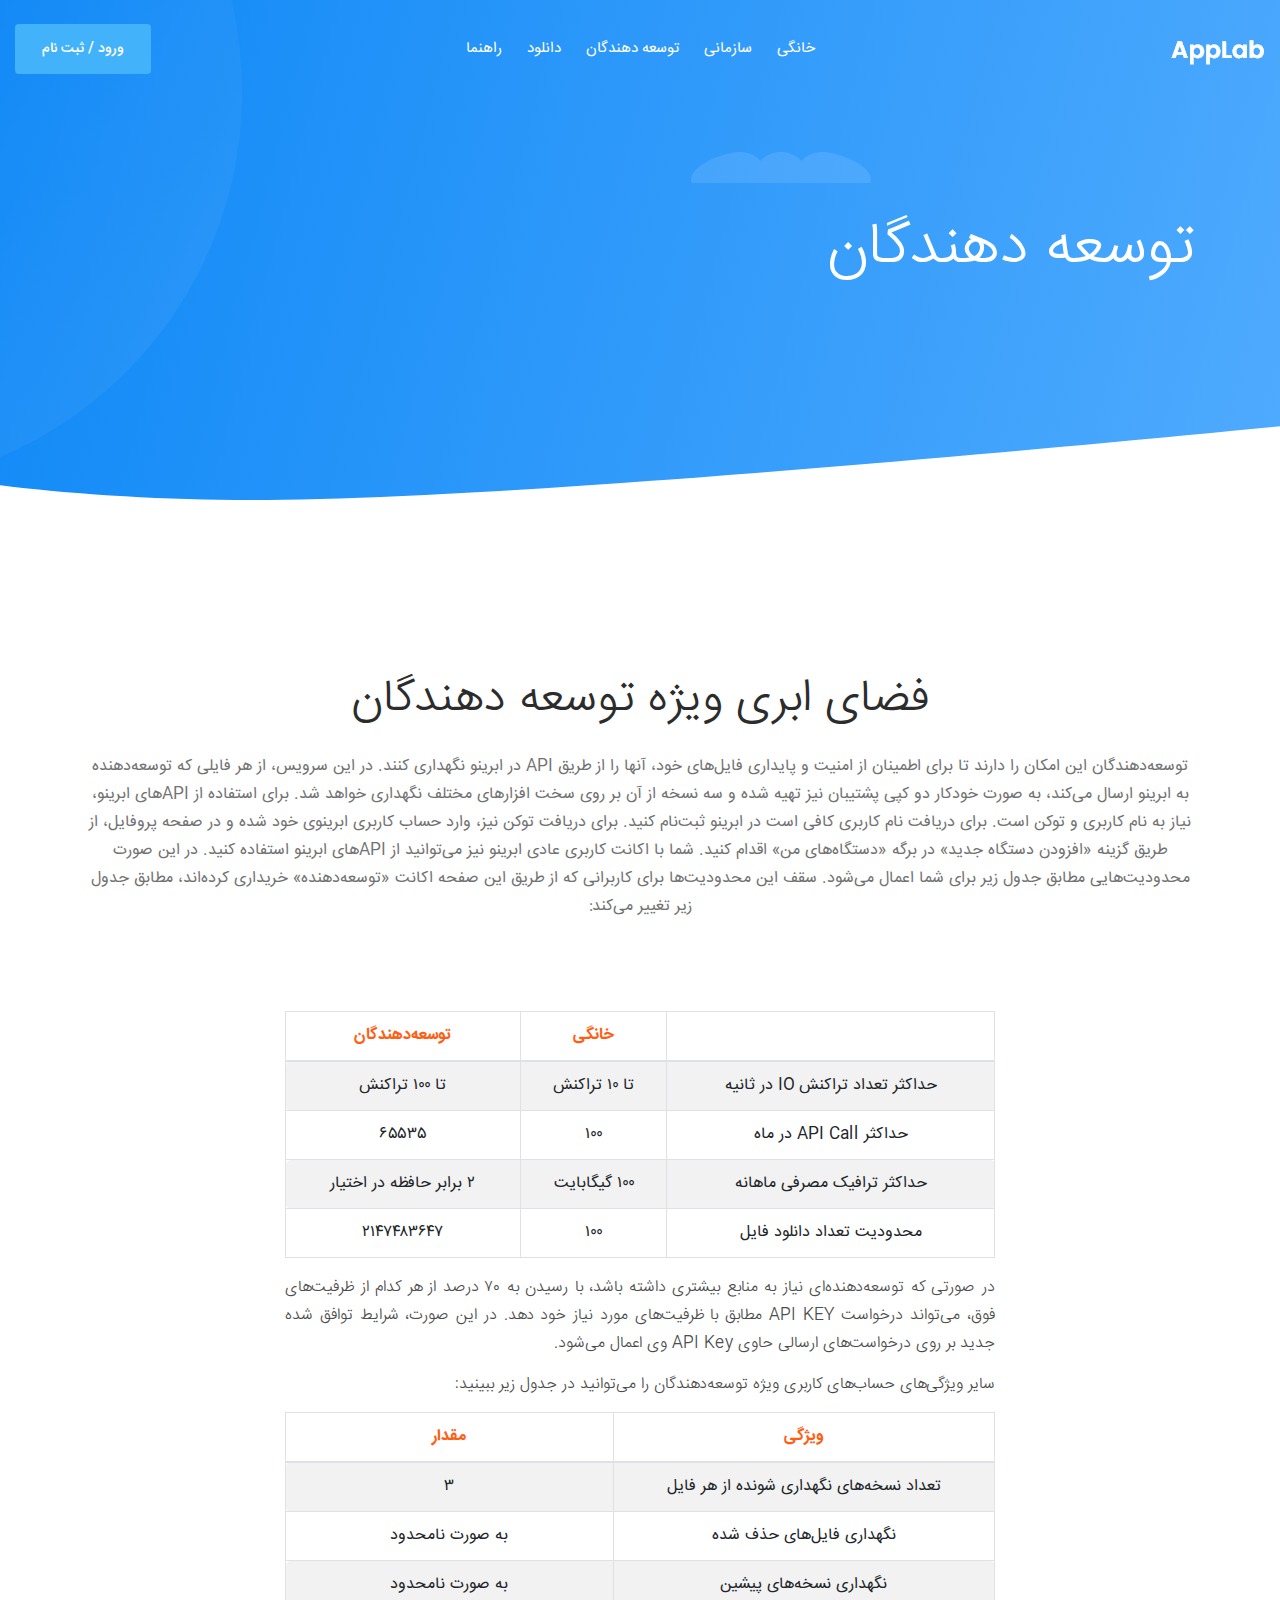
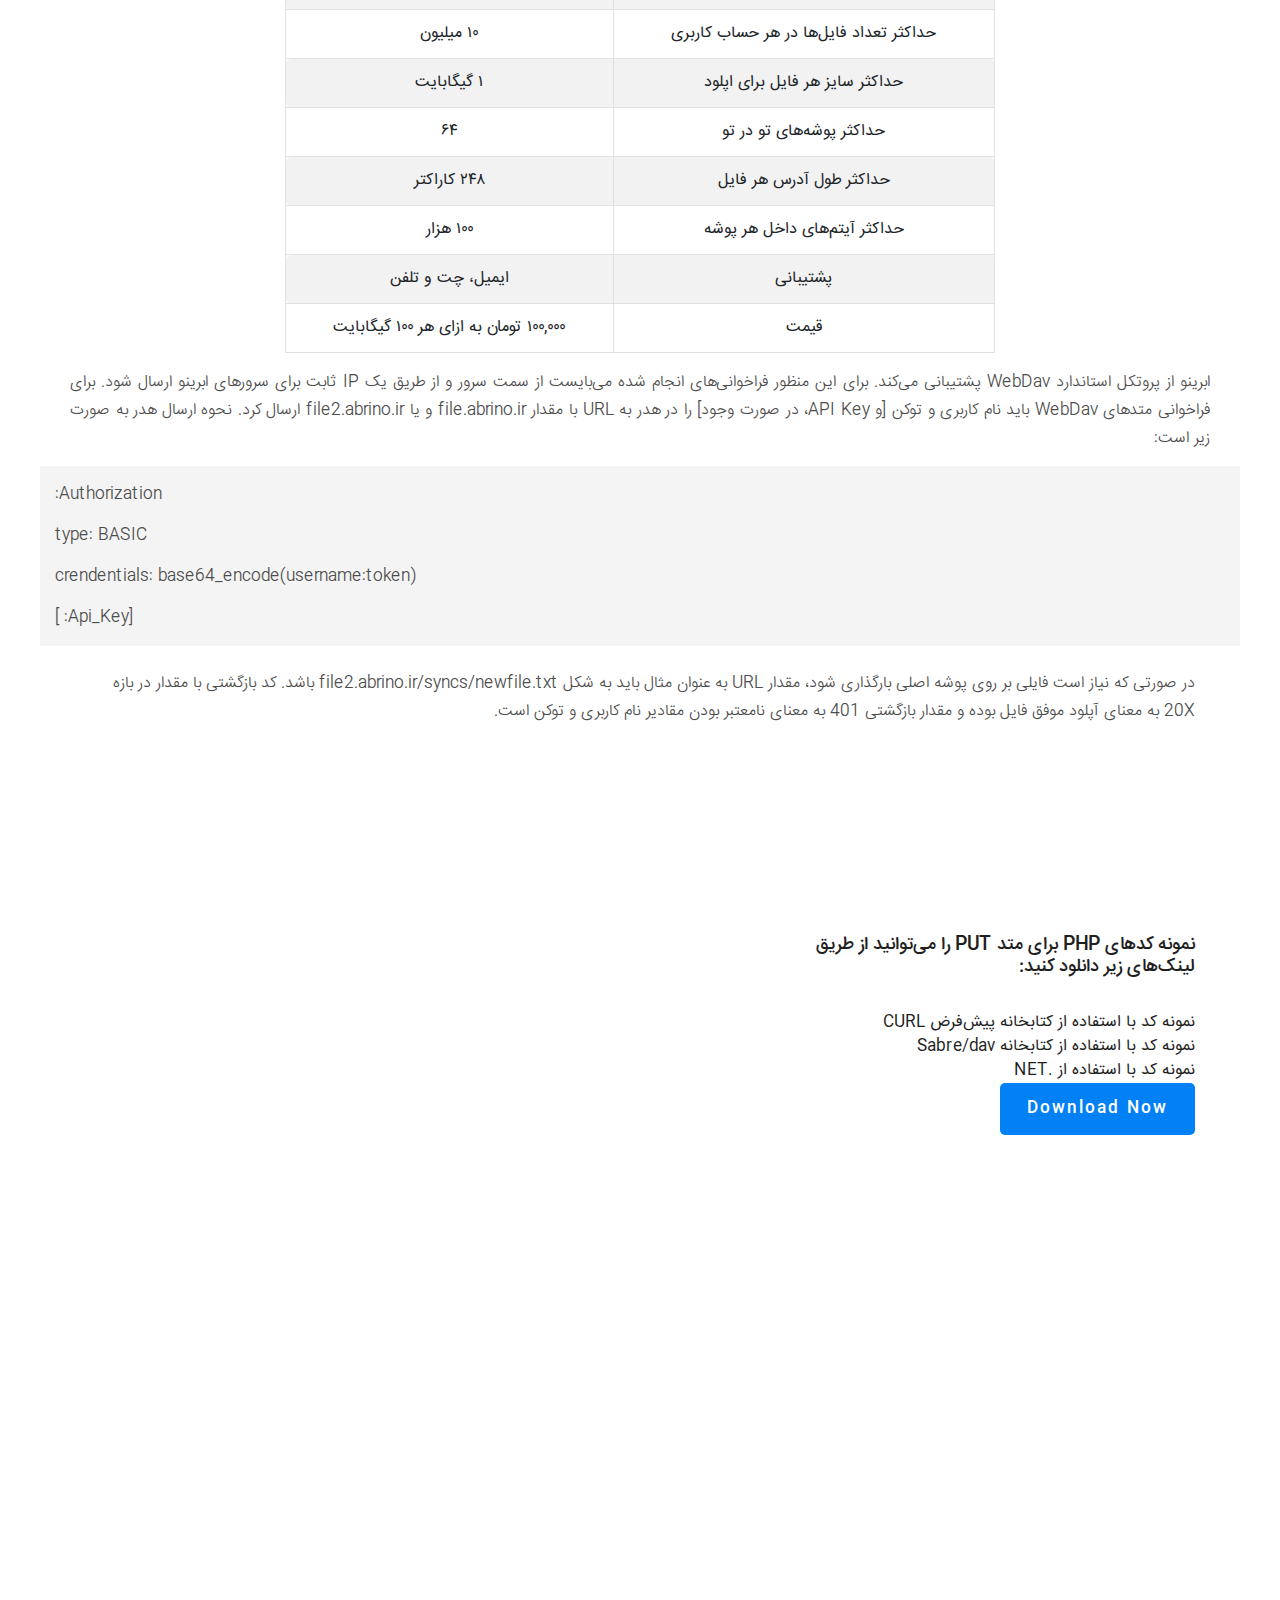
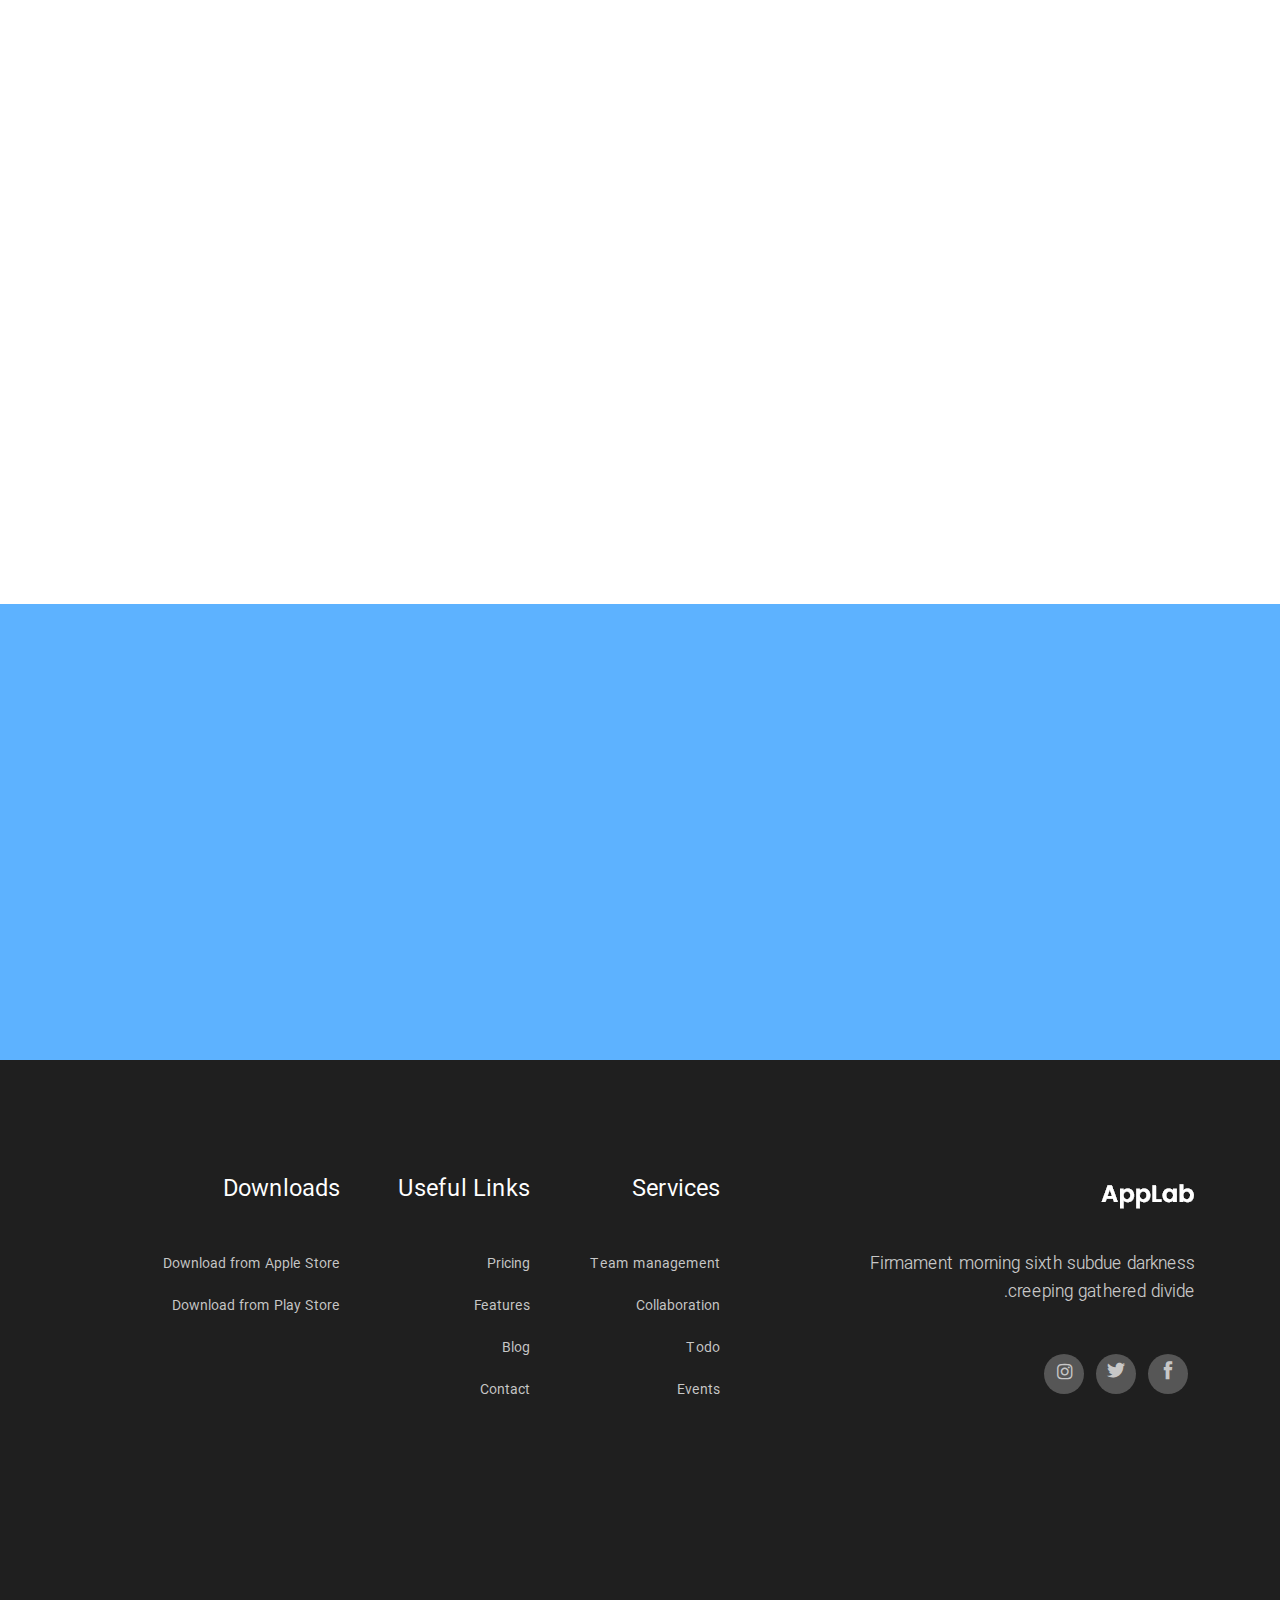
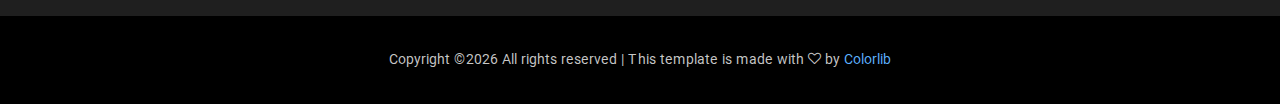
==== commit d02e8b4e: "change project" ====
--- a/Pricing.html
+++ b/Pricing.html
@@ -4,7 +4,7 @@
 <head>
     <meta charset="utf-8">
     <meta http-equiv="x-ua-compatible" content="ie=edge">
-    <title>AppLab</title>
+    <title>آروان باکس</title>
     <meta name="description" content="">
     <meta name="viewport" content="width=device-width, initial-scale=1">
 
@@ -13,6 +13,7 @@
 
     <!-- CSS here -->
     <link rel="stylesheet" href="css/bootstrap.min.css">
+    <link rel="stylesheet" href="css/bootstrap-rtl.css">
     <link rel="stylesheet" href="css/owl.carousel.min.css">
     <link rel="stylesheet" href="css/magnific-popup.css">
     <link rel="stylesheet" href="css/font-awesome.min.css">
@@ -49,21 +50,13 @@
                             <div class="main-menu  d-none d-lg-block">
                                 <nav>
                                     <ul id="navigation">
-                                        <li><a class="active" href="index.html">home</a></li>
-                                        <li><a href="features.html">Features</a></li>
-                                        <li><a href="Pricing.html">Pricing</a></li>
-                                        <li><a href="#">blog <i class="ti-angle-down"></i></a>
-                                            <ul class="submenu">
-                                                <li><a href="blog.html">blog</a></li>
-                                                <li><a href="single-blog.html">single-blog</a></li>
-                                            </ul>
+                                        <li><a class="active" href="index.html">خانگی</a></li>
+                                        <li><a href="features.html">سازمانی</a></li>
+                                        <li><a href="Pricing.html">توسعه دهندگان</a></li>
+                                        <li><a href="#">دانلود</i></a>
                                         </li>
-                                        <li><a href="#">pages <i class="ti-angle-down"></i></a>
-                                            <ul class="submenu">
-                                                 <li><a href="elements.html">elements</a></li>
-                                            </ul>
+                                        <li><a href="#">راهنما </i></a>  
                                         </li>
-                                        <li><a href="contact.html">Contact</a></li>
                                     </ul>
                                 </nav>
                             </div>
@@ -71,7 +64,7 @@
                         <div class="col-xl-3 col-lg-3 d-none d-lg-block">
                             <div class="Appointment">
                                 <div class="book_btn d-none d-lg-block">
-                                    <a  href="#">Download</a>
+                                    <a  href="#">ورود / ثبت نام</a>
                                 </div>
                             </div>
                         </div>
@@ -92,7 +85,7 @@
             <div class="row">
                 <div class="col-xl-12">
                     <div class="bradcam_text">
-                        <h3>Affordable Pricing</h3>
+                        <h3>توسعه دهندگان</h3>
                     </div>
                 </div>
             </div>
@@ -106,70 +99,162 @@
                 <div class="row">
                     <div class="col-xl-12">
                         <div class="section_title text-center wow fadeInUp" data-wow-duration=".5s" data-wow-delay=".5s">
-                            <h3>Unlock full Power</h3>
-                            <p>Lorem ipsum dolor sit amet, consectetur adipiscing
-                                elit sed do eiusmod <br> tempor incididunt.</p>
-                        </div>
-                    </div>
-                </div>
-                <div class="row no-gutters align-items-center">
-                    <div class="col-xl-4 col-md-4">
-                        <div class="single_prising text-center wow fadeInUp" data-wow-duration=".7s" data-wow-delay=".8s">
-                            <div class="prising_header d-flex justify-content-between">
-                                <h3>Basic</h3>
-                                <span>$06</span>
-                            </div>
-                            <ul>
-                                <li>One User</li>
-                                <li>1000 ui elements</li>
-                                <li>Webmail Support</li>
-                                <li>100GB Cloud Storage</li>
-                            </ul>
-                            <div class="prising_bottom">
-                                <a href="#" class="get_now prising_btn">Get Now</a>
-                            </div>
-                        </div>
-                    </div>
-                    <div class="col-xl-4 col-md-4">
-                        <div class="single_prising text-center wow fadeInUp" data-wow-duration=".6s" data-wow-delay=".6s">
-                            <div class="prising_header d-flex justify-content-between pink_header">
-                                <h3>Team</h3>
-                                <span>$06</span>
-                            </div>
-                            <ul>
-                                <li>One User</li>
-                                <li>1000 ui elements</li>
-                                <li>Webmail Support</li>
-                                <li>100GB Cloud Storage</li>
-                                <li>Unlimited Users Limit</li>
-                            </ul>
-                            <div class="prising_bottom">
-                                <a href="#" class="get_now prising_btn">Get Now</a>
-                            </div>
-                        </div>
-                    </div>
-                    <div class="col-xl-4 col-md-4">
-                        <div class="single_prising text-center wow fadeInUp" data-wow-duration=".7s" data-wow-delay=".8s">
-                            <div class="prising_header d-flex justify-content-between green_header">
-                                <h3>Business</h3>
-                                <span>$06</span>
-                            </div>
-                            <ul>
-                                <li>One User</li>
-                                <li>1000 ui elements</li>
-                                <li>Webmail Support</li>
-                                <li>100GB Cloud Storage</li>
-                            </ul>
-                            <div class="prising_bottom">
-                                <a href="#" class="get_now prising_btn">Get Now</a>
-                            </div>
-                        </div>
-                    </div>
-                </div>
+                            <h3>فضای ابری ویژه توسعه دهندگان</h3>
+                            <p>
+                                توسعه‌دهندگان این امکان را دارند تا برای اطمینان از امنیت و پایداری فایل‌های خود، آنها را از طریق API در ابرینو نگهداری کنند. در این سرویس، از هر فایلی که توسعه‌دهنده به ابرینو ارسال می‌کند،‌ به صورت خودکار دو کپی پشتیبان نیز تهیه شده و سه نسخه از آن بر روی سخت افزارهای مختلف نگهداری خواهد شد.
+                                
+                                برای استفاده از APIهای ابرینو، نیاز به نام کاربری و توکن است. برای دریافت نام کاربری کافی است در ابرینو ثبت‌نام کنید. برای دریافت توکن‌ نیز، وارد حساب کاربری ابرینوی خود شده و در صفحه پروفایل، از طریق گزینه «افزودن دستگاه جدید» در برگه «دستگاه‌های من» اقدام کنید.
+                                
+                                شما با اکانت کاربری عادی ابرینو نیز می‌توانید از APIهای ابرینو استفاده کنید. در این صورت محدودیت‌هایی مطابق جدول زیر برای شما اعمال می‌شود. سقف این محدودیت‌ها برای کاربرانی که از طریق این صفحه اکانت «توسعه‌دهنده» خریداری کرده‌اند، مطابق جدول زیر تغییر می‌کند:</p>
+                        </div>
+                    </div>
+                </div>
+                 
+
+                <div class="container">
+                    <div class="row text-center">
+                        <div class="col-md-12">
+                            <div class="row text-center">
+                                <div class="col-md-2"></div>
+                                <div class="col-md-8">
+                                    <table class="table table-bordered table-striped">
+                                        <thead class="fix-thead">
+                                        <tr class="td-yellow">
+                                            <td><b></b></td>
+                                            <td><b>خانگی</b></td>
+                                            <td><b>توسعه‌دهندگان</b></td>
+            
+                                        </tr>
+                                        </thead>
+                                        <tbody>
+                                        <tr>
+                                            <td>حداکثر تعداد تراکنش IO در ثانیه</td>
+                                            <td>تا ۱۰ تراکنش</td>
+                                            <td>تا ۱۰۰ تراکنش</td>
+                                        </tr>
+                                        <tr>
+                                            <td>حداکثر API Call در ماه</td>
+                                            <td>۱۰۰</td>
+                                            <td>۶۵۵۳۵</td>
+                                        </tr>
+                                        <tr>
+                                            <td>حداکثر ترافیک مصرفی ماهانه</td>
+                                            <td>۱۰۰ گیگابایت</td>
+                                            <td>۲ برابر حافظه در اختیار</td>
+                                        </tr>
+                                        <tr>
+                                            <td>محدودیت تعداد دانلود فایل</td>
+                                            <td>۱۰۰</td>
+                                            <td>۲۱۴۷۴۸۳۶۴۷</td>
+                                        </tr>
+                                        </tbody>
+                                    </table>
+                                    <div class="text-justify">
+                                        <p>در صورتی که توسعه‌دهنده‌ای نیاز به منابع بیشتری داشته باشد، با رسیدن به ۷۰ درصد از هر کدام از ظرفیت‌های فوق، می‌تواند درخواست API KEY مطابق با ظرفیت‌های مورد نیاز خود دهد. در این صورت، شرایط توافق شده جدید بر روی درخواست‌های ارسالی حاوی API Key وی اعمال می‌شود.</p>
+                                        <p>سایر ویژگی‌های حساب‌های کاربری ویژه توسعه‌دهندگان را می‌توانید در جدول زیر ببینید:</p>
+                                    </div>
+                                </div>
+                                <div class="col-md-2"></div>
+                            </div>
+                        </div>
+                    </div>
+                </div>
+
+                <div class="container">
+                    <div class="row text-center">
+                        <div class="col-md-12">
+                            <div class="row text-center">
+                                <div class="col-md-2"></div>
+                                <div class="col-md-8">
+                                    <table class="table table-bordered table-striped">
+                                        <thead class="fix-thead">
+                                        <tr class="td-yellow">
+                                            <td><b>ویژگی</b></td>
+                                            <td><b>مقدار</b></td>
+                                        </tr>
+                                        </thead>
+                                        <tbody>
+                                        <tr>
+                                            <td>تعداد نسخه‌های نگهداری شونده از هر فایل</td>
+                                            <td>۳</td>
+                                        </tr>
+                                        <tr>
+                                            <td>نگهداری فایل‌های حذف شده</td>
+                                            <td>به صورت نامحدود</td>
+                                        </tr>
+                                        <tr>
+                                            <td>نگهداری نسخه‌های پیشین</td>
+                                            <td>به صورت نامحدود‌</td>
+                                        </tr>
+                                        <tr>
+                                            <td>حداکثر تعداد فایل‌ها در هر حساب کاربری</td>
+                                            <td>۱۰ میلیون</td>
+                                        </tr>
+                                        <tr>
+                                            <td>حداکثر سایز هر فایل برای اپلود</td>
+                                            <td>۱ گیگابایت</td>
+                                        </tr>
+                                        <tr>
+                                            <td>حداکثر پوشه‌های تو در تو</td>
+                                            <td>۶۴</td>
+                                        </tr>
+                                        <tr>
+                                            <td>حداکثر طول آدرس هر فایل</td>
+                                            <td>۲۴۸ کاراکتر</td>
+                                        </tr>
+                                        <tr>
+                                            <td>حداکثر آیتم‌های داخل هر پوشه</td>
+                                            <td>۱۰۰ هزار</td>
+                                        </tr>
+                                        <tr>
+                                            <td>پشتیبانی</td>
+                                            <td>ایمیل، چت و تلفن</td>
+                                        </tr>
+                                        <tr>
+                                            <td>قیمت</td>
+                                            <td>۱۰۰,۰۰۰ تومان به ازای هر ۱۰۰ گیگابایت</td>
+                                        </tr>
+                                        </tbody>
+                                    </table>
+                                </div>
+                                <div class="col-md-2"></div>
+                            </div>
+                        </div>
+                    </div>
+                </div>
+
+
+
+
             </div>
         </div>
         <!--/ prising_area  -->
-
+        <div class="container">
+            <div class="row text-justify">
+                <p>ابرینو از پروتکل استاندارد WebDav پشتیبانی می‌کند. برای این منظور فراخوانی‌های انجام شده می‌بایست از سمت سرور و از طریق یک IP ثابت برای سرورهای ابرینو ارسال شود. برای فراخوانی متدهای WebDav باید نام کاربری و توکن [و API Key، در صورت وجود] را در هدر به URL با مقدار file.abrino.ir و یا file2.abrino.ir ارسال کرد. نحوه ارسال هدر به صورت زیر است:</p>
+            </div>
+        </div>
+        
+        <div class="container-dev">
+            <div class="text-left">
+                <p>Authorization:
+                    <type>
+                        <credentials>
+                </credentials></type></p>
+                <p>type: BASIC</p>
+                <p>crendentials: base64_encode(username:token)</p>
+                <p>[Api_Key:
+                    <value>]
+                </value></p>
+            </div>
+        </div>
+        <div class="spacer-p"></div>
+        <br>
+        <div class="container">
+        <p>
+            در صورتی که نیاز است فایلی بر روی پوشه اصلی بارگذاری شود، مقدار URL به عنوان مثال باید به شکل file2.abrino.ir/syncs/newfile.txt باشد. کد بازگشتی با مقدار در بازه 20X به معنای آپلود موفق فایل بوده و مقدار بازگشتی 401 به معنای نامعتبر بودن مقادیر نام کاربری و توکن است.</p>
+
+            </div>
     <!-- about  -->
     <div class="features_area ">
         <div class="container">
@@ -177,11 +262,21 @@
                     <div class="row  align-items-center">
                             <div class="col-xl-5 col-lg-5 col-md-6">
                                 <div class="features_info2">
-                                    <h3>Features that give
-                                        you real feel</h3>
-                                    <p>Lorem ipsum dolor sit amet, consectetur adipiscing elit sed do eiusmod tempor incididunt
-                                        ut labore et dolore magna aliqua. Quis ipsum suspendisse ultrices gravida Risus com odo
-                                        viverra maecenas.</p>
+                                    <h4>نمونه کدهای PHP برای متد PUT را می‌توانید از طریق لینک‌های زیر دانلود کنید:</h4>
+                                    <div class="spacer-p"></div>
+                                    <br>
+                                   
+                                    <ul class="ul-yellow">
+                                        <a href="https://abrino.ir/dl/get.php?file=curl_sample">
+                                            <li class="li-yellow">نمونه کد با استفاده از کتابخانه پیش‌فرض CURL</li>
+                                        </a>
+                                        <a href="https://abrino.ir/dl/get.php?file=sabre_sample">
+                                            <li class="li-yellow">نمونه کد با استفاده از کتابخانه Sabre/dav</li>
+                                        </a>
+                                        <a href="https://abrino.ir/dl/net_sdk_sample.zip">
+                                            <li class="li-yellow">نمونه کد با استفاده از .NET</li>
+                                        </a>
+                                    </ul>
                                     <div class="about_btn">
                                         <a class="boxed-btn4" href="#">Download Now</a>
                                     </div>
--- a/css/style.css
+++ b/css/style.css
@@ -12,6 +12,8 @@
   -webkit-box-pack: start;
   -ms-flex-pack: start;
   justify-content: start;
+  
+
 }
 .testmonial_area *{
   direction: ltr;
@@ -24,6 +26,15 @@
 }
 .wpb_wrapper{
   text-align: center;
+}
+.container-dev {
+  background-color: #f4f4f4;
+  color: #777;
+  padding: 15px 5px 1px 15px;
+  margin-right: auto;
+  margin-left: auto;
+  max-width: 1200px;
+  line-height: 15px;
 }
 
 /* Normal desktop :1200px. */
@@ -37,6 +48,7 @@
   font-family: "IRANSans";
   font-weight: normal;
   font-style: normal;
+   
   
 }
 
@@ -87,7 +99,7 @@
 
 /* line 39, ../../Arafath/CL/CL October/214. App Landing Page/HTML/scss/theme-default.scss */
 h1, h2, h3, h4, h5 {
-  font-family: "Poppins", sans-serif;
+  font-family: "IRANSans";
   color: #1F1F1F;
 }
 
@@ -119,7 +131,7 @@
   line-height: 28px;
   color: #4D4D4D;
   margin-bottom: 13px;
-  font-family: "Poppins", sans-serif;
+  font-family: "IRANSans";
 }
 
 /* line 68, ../../Arafath/CL/CL October/214. App Landing Page/HTML/scss/theme-default.scss */
@@ -399,7 +411,7 @@
   color: #131313;
   display: inline-block;
   padding: 18px 44px;
-  font-family: "Poppins", sans-serif;
+  font-family: "IRANSans";
   font-size: 14px;
   font-weight: 400;
   border: 0;
@@ -435,7 +447,7 @@
   color: #fff;
   display: inline-block;
   padding: 14px 27px;
-  font-family: "Poppins", sans-serif;
+  font-family: "IRANSans";
   font-size: 16px;
   font-weight: 500;
   border: 0;
@@ -476,7 +488,7 @@
   color: #fff;
   display: inline-block;
   padding: 14px 27px;
-  font-family: "Poppins", sans-serif;
+  font-family: "IRANSans";
   font-size: 16px;
   font-weight: 500;
   border: 0;
@@ -515,7 +527,7 @@
   color: #fff;
   display: inline-block;
   padding: 13px 27px;
-  font-family: "Poppins", sans-serif;
+  font-family: "IRANSans";
   font-size: 14px;
   font-weight: 400;
   border: 0;
@@ -561,7 +573,7 @@
   color: #48B6FB !important;
   display: inline-block;
   padding: 14px 31px;
-  font-family: "Poppins", sans-serif;
+  font-family: "IRANSans";
   font-size: 14px;
   font-weight: 400;
   border: 0;
@@ -602,7 +614,7 @@
   color: #fff;
   display: inline-block;
   padding: 18px 24px;
-  font-family: "Poppins", sans-serif;
+  font-family: "IRANSans";
   font-size: 14px;
   font-weight: 400;
   border: 0;
@@ -1079,7 +1091,7 @@
   font-weight: 400;
   display: inline-block;
   padding: 0px 0px 0px 0px;
-  font-family: "Poppins", sans-serif;
+  font-family: "IRANSans";
   position: relative;
   text-transform: capitalize;
 }
@@ -1413,7 +1425,7 @@
 /* line 44, ../../Arafath/CL/CL October/214. App Landing Page/HTML/scss/_slider.scss */
 .slider_area .single_slider .slider_text h3 {
   color: #FFF;
-  font-family: "Poppins", sans-serif;
+  font-family: "IRANSans";
   font-size: 60px;
   text-transform: capitalize;
   letter-spacing: 2px;
@@ -2036,7 +2048,7 @@
 /* line 103, ../../Arafath/CL/CL October/214. App Landing Page/HTML/scss/_gallery.scss */
 .portfolio_details_area .portfolio_details_content p {
   font-size: 16px;
-  font-family: "Poppins", sans-serif;
+  font-family: "IRANSans";
   color: #727272;
   line-height: 28px;
 }
@@ -2667,7 +2679,7 @@
 
 /* line 397, ../../Arafath/CL/CL October/214. App Landing Page/HTML/scss/_offers.scss */
 .gj-picker-md {
-  font-family: "Roboto","Helvetica","Arial",sans-serif;
+  font-family: "IRANSans";
   font-size: 16px;
   font-weight: 400;
   letter-spacing: .04em;
@@ -3093,7 +3105,7 @@
   cursor: pointer;
   display: block;
   float: left;
-  font-family: "Poppins", sans-serif;
+  font-family: "IRANSans";
   font-weight: normal;
   width: 100% !important;
   /* height: 42px; */
